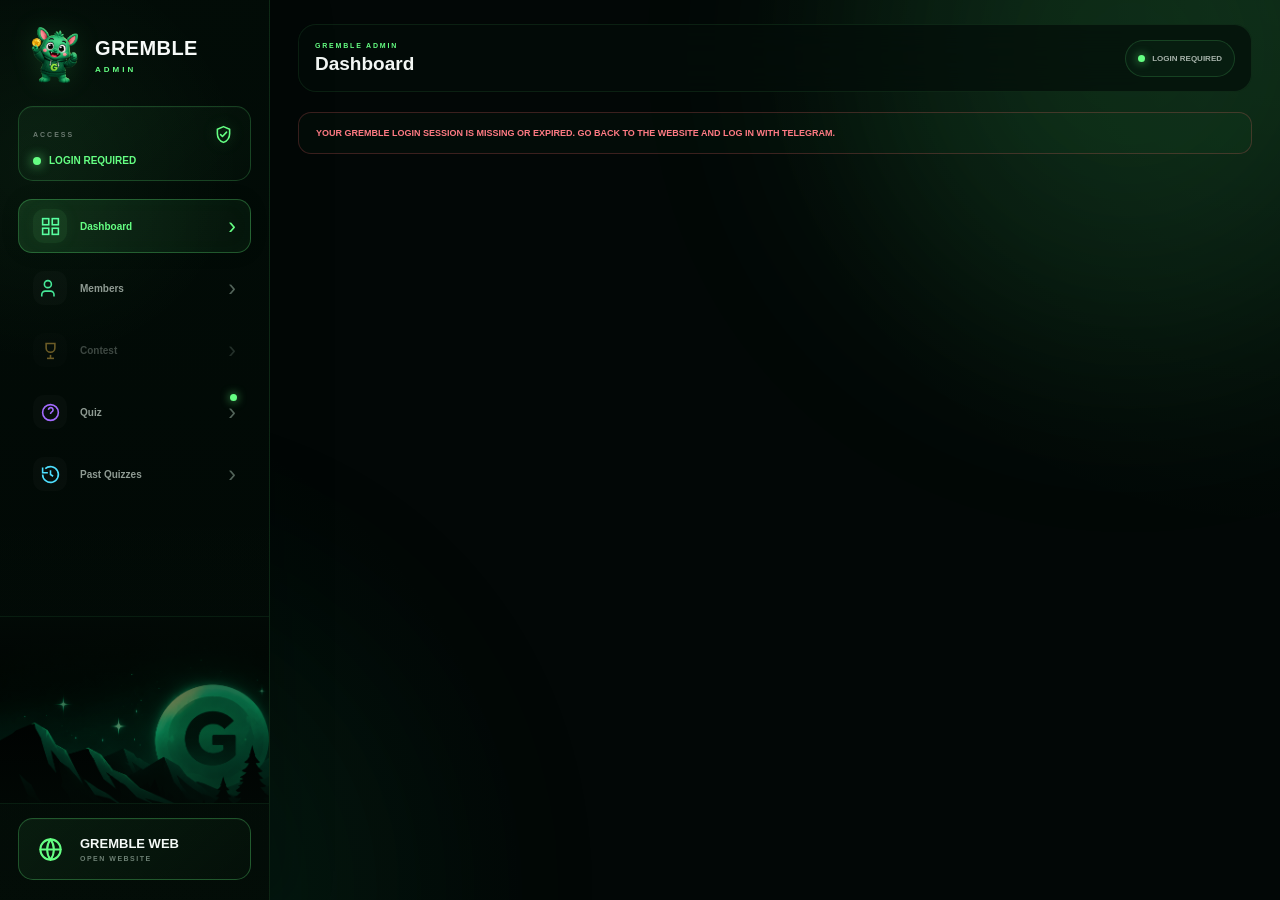
==== admin.html @ ce2546b2 "Add files via upload" ====
<!DOCTYPE html>
<html lang="en">
<head>
<meta charset="UTF-8">
<meta name="viewport" content="width=device-width, initial-scale=1.0">
<meta name="robots" content="noindex,nofollow">
<title>Gremble Admin</title>

<style>
*{margin:0;padding:0;box-sizing:border-box}
html{scroll-behavior:smooth}

body{
    min-height:100vh;
    background:
        radial-gradient(circle at top right,rgba(79,255,127,.08),transparent 34%),
        radial-gradient(circle at bottom left,rgba(32,153,87,.08),transparent 34%),
        #020706;
    color:#eef5f0;
    font-family:Arial,Helvetica,sans-serif;
    overflow-x:hidden
}

button,input,textarea,select{font:inherit;outline:none}
button,select{cursor:pointer}
a{color:inherit;text-decoration:none}
[hidden]{display:none!important}

:root{
    --green:#65ff83;
    --green-soft:rgba(101,255,131,.09);
    --green-border:rgba(101,255,131,.16);
    --red:#ff6570;
    --yellow:#ffd35c;
    --bg:#020706;
    --panel:rgba(4,13,9,.86);
    --panel-soft:rgba(5,17,11,.76);
    --text:#eef5f0;
    --muted:#77857c;
    --sidebar-width:270px
}

/* BACKGROUND */

.admin-background{
    position:fixed;
    inset:0;
    z-index:-1;
    pointer-events:none;
    overflow:hidden
}

.admin-glow{
    position:absolute;
    width:560px;
    height:560px;
    border-radius:50%;
    filter:blur(130px);
    opacity:.11
}

.glow-one{
    top:-230px;
    right:-130px;
    background:#55ff7d
}

.glow-two{
    bottom:-270px;
    left:-170px;
    background:#16894f
}

/* APP */

.admin-app{
    min-height:100vh;
    display:grid;
    grid-template-columns:var(--sidebar-width) minmax(0,1fr)
}

/* SIDEBAR */

.admin-sidebar{
    position:sticky;
    top:0;
    height:100vh;
    padding:24px 18px 20px;
    display:flex;
    flex-direction:column;
    border-right:1px solid rgba(101,255,131,.12);
    background:linear-gradient(180deg,rgba(2,12,7,.98),rgba(1,8,5,.98));
    box-shadow:18px 0 45px rgba(0,0,0,.18);
    backdrop-filter:blur(22px);
    overflow:hidden;
    z-index:50
}

.admin-sidebar::before{
    content:"";
    position:absolute;
    inset:0;
    pointer-events:none;
    background:
        radial-gradient(circle at 15% 18%,rgba(101,255,131,.05),transparent 26%),
        linear-gradient(180deg,transparent 54%,rgba(101,255,131,.018) 100%)
}

.admin-sidebar>*{
    position:relative;
    z-index:1
}

/* BRAND */

.sidebar-brand{
    display:flex;
    align-items:center;
    gap:13px;
    padding:3px 8px 23px
}

.sidebar-brand img{
    width:56px;
    height:56px;
    flex:0 0 56px;
    object-fit:contain;
    filter:drop-shadow(0 0 13px rgba(101,255,131,.12))
}

.sidebar-brand-copy strong{
    display:block;
    color:#f7faf8;
    font-size:20px;
    font-weight:900;
    letter-spacing:.4px
}

.sidebar-brand-copy span{
    display:block;
    margin-top:5px;
    color:var(--green);
    font-size:8px;
    font-weight:900;
    letter-spacing:3px
}

/* VERIFIED ADMIN */

.sidebar-access{
    margin-bottom:18px;
    padding:14px;
    border:1px solid rgba(101,255,131,.2);
    border-radius:15px;
    background:linear-gradient(
        135deg,
        rgba(101,255,131,.055),
        rgba(101,255,131,.018)
    );
    box-shadow:inset 0 1px 0 rgba(255,255,255,.018)
}

.sidebar-access-top{
    display:flex;
    align-items:center;
    justify-content:space-between;
    gap:10px
}

.sidebar-access-label{
    color:#6d7b72;
    font-size:7px;
    font-weight:900;
    letter-spacing:2px
}

.sidebar-access-shield{
    width:26px;
    height:26px;
    display:inline-flex;
    align-items:center;
    justify-content:center;
    color:var(--green)
}

.sidebar-access-shield svg{
    width:21px;
    height:21px;
    filter:drop-shadow(0 0 7px rgba(101,255,131,.25))
}

.sidebar-access-value{
    margin-top:8px;
    display:flex;
    align-items:center;
    gap:8px;
    color:var(--green);
    font-size:10px;
    font-weight:900
}

.sidebar-access-dot{
    width:8px;
    height:8px;
    flex:0 0 8px;
    border-radius:50%;
    background:var(--green);
    box-shadow:0 0 12px rgba(101,255,131,.9)
}

/* NAVIGATION */

.sidebar-nav{
    display:grid;
    gap:8px
}

.sidebar-nav-button{
    position:relative;
    width:100%;
    min-height:54px;
    padding:0 14px;
    display:flex;
    align-items:center;
    gap:13px;
    border:1px solid transparent;
    border-radius:14px;
    background:transparent;
    color:#8f9b93;
    text-align:left;
    font-size:10px;
    font-weight:800;
    transition:.16s ease
}

.sidebar-nav-button::after{
    content:"›";
    margin-left:auto;
    color:#53645a;
    font-size:23px;
    font-weight:300;
    line-height:1
}

.sidebar-nav-button:hover{
    color:#e8f0eb;
    background:rgba(255,255,255,.025);
    border-color:rgba(255,255,255,.045);
    transform:translateX(2px)
}

.sidebar-nav-button:hover::after{
    color:#9aa79e
}

.sidebar-nav-button.active{
    color:var(--green);
    background:linear-gradient(
        90deg,
        rgba(101,255,131,.12),
        rgba(101,255,131,.045)
    );
    border-color:rgba(101,255,131,.28);
    box-shadow:
        inset 0 0 22px rgba(101,255,131,.025),
        0 0 20px rgba(0,0,0,.08)
}

.sidebar-nav-button.active::after{
    color:var(--green)
}

.sidebar-nav-icon{
    width:34px;
    height:34px;
    flex:0 0 34px;
    display:inline-flex;
    align-items:center;
    justify-content:center;
    border-radius:11px;
    background:rgba(255,255,255,.018);
    color:#829188
}

.sidebar-nav-icon svg{
    width:21px;
    height:21px;
    stroke:currentColor
}

.sidebar-nav-button[data-admin-view="dashboard"] .sidebar-nav-icon{
    color:#59ffa1
}

.sidebar-nav-button[data-admin-view="members"] .sidebar-nav-icon{
    color:#46e998
}

.sidebar-nav-button[data-admin-view="contest"] .sidebar-nav-icon{
    color:#ffcc52
}

.sidebar-nav-button[data-admin-view="quiz"] .sidebar-nav-icon{
    color:#a36bff
}

.sidebar-nav-button[data-admin-view="past-quizzes"] .sidebar-nav-icon{
    color:#4edfff
}

.sidebar-nav-button.active .sidebar-nav-icon{
    background:rgba(101,255,131,.08);
    box-shadow:0 0 18px rgba(101,255,131,.05)
}

.sidebar-nav-text{
    flex:1
}

.sidebar-live-dot{
    position:absolute;
    right:13px;
    top:8px;
    width:7px;
    height:7px;
    border-radius:50%;
    background:var(--green);
    box-shadow:0 0 10px rgba(101,255,131,.8)
}

/* SIDEBAR BOTTOM */

.sidebar-bottom{
    margin-top:auto;
    padding-top:18px
}

.sidebar-wall{
    position:relative;
    width:calc(100% + 36px);
    height:188px;
    margin:0 -18px 14px;
    overflow:hidden;
    border-top:1px solid rgba(101,255,131,.055);
    border-bottom:1px solid rgba(101,255,131,.055);
    background:#03100a
}

.sidebar-wall::before{
    content:"";
    position:absolute;
    inset:0;
    background:linear-gradient(
        180deg,
        rgba(2,10,6,.95) 0%,
        rgba(2,10,6,.30) 34%,
        rgba(2,10,6,.12) 62%,
        rgba(2,10,6,.68) 100%
    );
    pointer-events:none;
    z-index:1
}

.sidebar-wall img{
    width:100%;
    height:100%;
    display:block;
    object-fit:cover;
    object-position:center 60%;
    opacity:.82;
    filter:saturate(.86) brightness(.72) contrast(1.06)
}

.sidebar-web-button{
    min-height:62px;
    padding:0 14px;
    display:flex;
    align-items:center;
    gap:12px;
    border:1px solid rgba(101,255,131,.28);
    border-radius:15px;
    background:linear-gradient(
        135deg,
        rgba(101,255,131,.065),
        rgba(101,255,131,.018)
    );
    color:#f1f7f3;
    box-shadow:inset 0 1px 0 rgba(255,255,255,.018);
    transition:.17s ease
}

.sidebar-web-button:hover{
    border-color:rgba(101,255,131,.48);
    background:rgba(101,255,131,.09);
    transform:translateY(-1px)
}

.sidebar-web-icon{
    width:35px;
    height:35px;
    flex:0 0 35px;
    display:inline-flex;
    align-items:center;
    justify-content:center;
    color:var(--green)
}

.sidebar-web-icon svg{
    width:27px;
    height:27px
}

.sidebar-web-copy{
    min-width:0;
    flex:1
}

.sidebar-web-copy strong{
    display:block;
    color:#f5faf7;
    font-size:13px;
    font-weight:900
}

.sidebar-web-copy span{
    display:block;
    margin-top:4px;
    color:#6d8074;
    font-size:7px;
    font-weight:900;
    letter-spacing:1.5px
}

.sidebar-web-arrow{
    width:26px;
    height:26px;
    display:inline-flex;
    align-items:center;
    justify-content:center;
    color:var(--green)
}

.sidebar-web-arrow svg{
    width:20px;
    height:20px
}

/* MAIN */

.admin-main{
    min-width:0;
    padding:24px 28px 50px
}

.admin-topbar{
    min-height:68px;
    display:flex;
    align-items:center;
    justify-content:space-between;
    gap:18px;
    margin-bottom:20px;
    padding:12px 16px;
    border:1px solid rgba(101,255,131,.09);
    border-radius:18px;
    background:rgba(4,13,9,.72);
    backdrop-filter:blur(18px)
}

.topbar-left{
    display:flex;
    align-items:center;
    gap:12px;
    min-width:0
}

.mobile-menu-button{
    display:none;
    width:42px;
    height:42px;
    align-items:center;
    justify-content:center;
    border:1px solid var(--green-border);
    border-radius:11px;
    background:rgba(101,255,131,.04);
    color:var(--green);
    font-size:20px
}

.topbar-page-label{
    color:var(--green);
    font-size:7px;
    font-weight:900;
    letter-spacing:1.8px
}

.topbar-page-title{
    margin-top:4px;
    color:#f3f7f4;
    font-size:19px;
    font-weight:900
}

.topbar-admin-pill{
    min-height:37px;
    padding:0 12px;
    display:flex;
    align-items:center;
    gap:7px;
    border:1px solid var(--green-border);
    border-radius:999px;
    background:rgba(101,255,131,.035);
    color:#a6b2aa;
    font-size:8px;
    font-weight:900
}

.topbar-admin-dot{
    width:7px;
    height:7px;
    border-radius:50%;
    background:var(--green);
    box-shadow:0 0 10px rgba(101,255,131,.75)
}

.admin-message{
    margin-bottom:20px;
    padding:15px 17px;
    border:1px solid rgba(101,255,131,.1);
    border-radius:13px;
    background:rgba(101,255,131,.025);
    color:#849188;
    font-size:9px;
    font-weight:800
}

.admin-message.success{
    border-color:rgba(101,255,131,.2);
    color:var(--green)
}

.admin-message.error{
    border-color:rgba(255,101,112,.22);
    color:#ff7b84
}

/* DASHBOARD */

.admin-dashboard{
    display:block
}

.admin-view{
    animation:adminViewIn .16s ease
}

@keyframes adminViewIn{
    from{opacity:.4;transform:translateY(3px)}
    to{opacity:1;transform:none}
}

.dashboard-hero{
    display:grid;
    grid-template-columns:minmax(0,1.45fr) minmax(300px,.55fr);
    gap:16px;
    margin-bottom:16px
}

.dashboard-founder-card,
.private-access-card{
    min-height:205px;
    padding:28px;
    border:1px solid rgba(101,255,131,.11);
    border-radius:20px;
    background:linear-gradient(
        135deg,
        rgba(5,18,11,.9),
        rgba(3,11,7,.82)
    );
    box-shadow:inset 0 1px 0 rgba(255,255,255,.02)
}

.dashboard-founder-card{
    display:flex;
    flex-direction:column;
    justify-content:flex-end;
    background:
        radial-gradient(circle at 85% 20%,rgba(101,255,131,.08),transparent 30%),
        linear-gradient(135deg,rgba(5,18,11,.92),rgba(3,11,7,.86))
}

.founder-tag{
    margin-bottom:15px;
    color:var(--green);
    font-size:8px;
    font-weight:900;
    letter-spacing:2.2px
}

.dashboard-founder-card h1{
    max-width:700px;
    font-size:clamp(36px,5vw,70px);
    line-height:.95;
    letter-spacing:-3px
}

.dashboard-founder-card h1 span{
    color:var(--green)
}

.private-access-card{
    display:flex;
    flex-direction:column;
    justify-content:center
}

.private-access-label{
    color:#65736a;
    font-size:7px;
    font-weight:900;
    letter-spacing:2px
}

.private-access-card h2{
    margin-top:8px;
    font-size:20px
}

.private-id-box{
    margin-top:20px;
    padding:14px;
    border:1px solid rgba(101,255,131,.14);
    border-radius:12px;
    background:rgba(101,255,131,.035)
}

.private-id-box small{
    display:block;
    color:#6d7a72;
    font-size:7px;
    font-weight:900
}

.private-id-box strong{
    display:block;
    margin-top:6px;
    color:var(--green);
    font-size:10px
}

/* WALLET */

.wallet-control-box{
    margin-top:12px;
    padding:14px;
    display:flex;
    align-items:center;
    justify-content:space-between;
    gap:14px;
    border:1px solid rgba(101,255,131,.14);
    border-radius:12px;
    background:rgba(101,255,131,.025)
}

.wallet-control-copy{
    min-width:0
}

.wallet-control-copy small{
    display:block;
    color:#6d7a72;
    font-size:7px;
    font-weight:900
}

.wallet-control-copy strong{
    display:block;
    margin-top:5px;
    color:#f0f5f2;
    font-size:10px
}

.wallet-control-copy span{
    display:block;
    margin-top:5px;
    color:#75827a;
    font-size:7px;
    font-weight:900
}

.wallet-control-copy span.enabled{
    color:var(--green)
}

.wallet-control-copy span.disabled{
    color:#ff7b84
}

.wallet-visibility-switch{
    position:relative;
    width:54px;
    height:29px;
    flex:0 0 54px;
    border:1px solid rgba(255,255,255,.1);
    border-radius:999px;
    background:rgba(255,255,255,.055);
    transition:.18s ease
}

.wallet-visibility-switch::after{
    content:"";
    position:absolute;
    top:4px;
    left:4px;
    width:19px;
    height:19px;
    border-radius:50%;
    background:#77847c;
    transition:.18s ease
}

.wallet-visibility-switch.enabled{
    border-color:rgba(101,255,131,.42);
    background:rgba(101,255,131,.14)
}

.wallet-visibility-switch.enabled::after{
    left:29px;
    background:var(--green);
    box-shadow:0 0 10px rgba(101,255,131,.55)
}

.wallet-visibility-switch:disabled{
    cursor:not-allowed;
    opacity:.55
}

/* STATS */

.stats-grid{
    display:grid;
    grid-template-columns:repeat(5,minmax(0,1fr));
    gap:12px;
    margin-bottom:20px
}

.stat-card{
    min-height:118px;
    padding:18px;
    border:1px solid rgba(101,255,131,.09);
    border-radius:15px;
    background:rgba(4,13,9,.75)
}

.stat-card span{
    color:#68766d;
    font-size:7px;
    font-weight:900
}

.stat-card strong{
    display:block;
    margin-top:12px;
    color:#f4f8f5;
    font-size:29px
}

.stat-card small{
    display:block;
    margin-top:6px;
    color:var(--green);
    font-size:7px;
    font-weight:900
}

/* PAGE */

.page-header{
    margin-bottom:18px
}

.page-eyebrow{
    color:var(--green);
    font-size:8px;
    font-weight:900;
    letter-spacing:2px
}

.page-title{
    margin-top:8px;
    color:#f4f7f5;
    font-size:34px;
    letter-spacing:-1px
}

.page-description{
    max-width:720px;
    margin-top:9px;
    color:#78857d;
    font-size:11px;
    line-height:1.6
}

/* CARD */

.admin-card{
    border:1px solid rgba(101,255,131,.1);
    border-radius:16px;
    background:rgba(4,13,9,.78);
    overflow:hidden
}

.admin-card-header,
.card-header{
    padding:17px 18px;
    display:flex;
    align-items:center;
    justify-content:space-between;
    gap:14px;
    border-bottom:1px solid rgba(255,255,255,.04)
}

.admin-card-header span,
.card-header span{
    color:#6c796f;
    font-size:7px;
    font-weight:900
}

.admin-card-header h2,
.card-header h2{
    margin-top:5px;
    font-size:17px
}

/* BUTTONS */

.primary-button,
.secondary-button,
.ghost-button,
.danger-button{
    min-height:38px;
    padding:0 13px;
    border-radius:9px;
    font-size:7px;
    font-weight:900;
    transition:.15s ease
}

.primary-button{
    border:1px solid rgba(101,255,131,.28);
    background:rgba(101,255,131,.11);
    color:var(--green)
}

.primary-button:hover{
    background:rgba(101,255,131,.17)
}

.secondary-button{
    border:1px solid rgba(101,255,131,.13);
    background:rgba(101,255,131,.035);
    color:#c7d2cb
}

.ghost-button{
    border:1px solid rgba(255,255,255,.07);
    background:rgba(255,255,255,.025);
    color:#849087
}

.danger-button{
    border:1px solid rgba(255,101,112,.18);
    background:rgba(255,101,112,.045);
    color:#ff737d
}

button:disabled{
    cursor:not-allowed;
    opacity:.42
}

/* MEMBERS */

.members-panel{
    border:1px solid rgba(101,255,131,.1);
    border-radius:16px;
    background:rgba(4,13,9,.78);
    overflow:hidden
}

.members-panel-top{
    padding:16px 18px;
    display:flex;
    align-items:center;
    justify-content:space-between;
    gap:16px;
    border-bottom:1px solid rgba(255,255,255,.04)
}

.members-panel-title span{
    color:#6b786f;
    font-size:7px;
    font-weight:900
}

.members-panel-title h2{
    margin-top:5px;
    font-size:17px
}

.members-tools{
    display:flex;
    align-items:center;
    gap:8px
}

.member-search,
.contest-search,
.contest-sort,
.quiz-input,
.quiz-textarea,
.quiz-select{
    border:1px solid rgba(101,255,131,.11);
    border-radius:9px;
    background:rgba(0,6,3,.58);
    color:#e7ede9
}

.member-search,
.contest-search{
    width:210px;
    min-height:38px;
    padding:0 11px;
    font-size:9px
}

.refresh-button{
    min-height:38px;
    padding:0 12px;
    border:1px solid rgba(101,255,131,.16);
    border-radius:9px;
    background:rgba(101,255,131,.05);
    color:var(--green);
    font-size:7px;
    font-weight:900
}

.members-table-wrap,
.contest-table-wrap{
    width:100%;
    overflow:auto
}

.members-table,
.contest-table{
    width:100%;
    min-width:1180px;
    border-collapse:collapse
}

.members-table th,
.contest-table th{
    padding:13px 14px;
    text-align:left;
    color:#657269;
    background:rgba(255,255,255,.012);
    font-size:7px;
    font-weight:900;
    white-space:nowrap
}

.members-table td,
.contest-table td{
    padding:14px;
    border-top:1px solid rgba(255,255,255,.04);
    color:#c7d1cb;
    font-size:9px;
    white-space:nowrap
}

.members-table tr:hover td,
.contest-table tr:hover td{
    background:rgba(101,255,131,.018)
}

.member-telegram-name{
    color:#f3f7f4;
    font-weight:800
}

.member-telegram-username,
.telegram-username,
.x-username{
    color:var(--green);
    font-weight:800
}

.member-address{
    max-width:190px;
    overflow:hidden;
    text-overflow:ellipsis
}

.telegram-group-badge,
.wallet-status-badge{
    display:inline-flex;
    align-items:center;
    gap:6px;
    padding:7px 10px;
    border-radius:999px;
    font-size:7px;
    font-weight:900;
    white-space:nowrap
}

.telegram-group-badge.member,
.wallet-status-badge.yes{
    border:1px solid rgba(101,255,131,.28);
    background:rgba(101,255,131,.08);
    color:var(--green)
}

.telegram-group-badge.not-member,
.wallet-status-badge.no{
    border:1px solid rgba(255,101,112,.28);
    background:rgba(255,101,112,.07);
    color:#ff717b
}

.telegram-group-badge.unknown{
    border:1px solid rgba(255,211,92,.26);
    background:rgba(255,211,92,.06);
    color:var(--yellow)
}

.wallet-status-dot{
    width:7px;
    height:7px;
    border-radius:50%;
    background:currentColor;
    box-shadow:0 0 8px currentColor
}

.copy-button{
    min-height:28px;
    padding:0 9px;
    border:1px solid rgba(101,255,131,.16);
    border-radius:8px;
    background:rgba(101,255,131,.045);
    color:var(--green);
    font-size:6px;
    font-weight:900
}

.wallet-cell{
    display:flex;
    align-items:center;
    gap:8px
}

.wallet-address{
    color:#aab6ae
}

.country-cell{
    display:inline-flex;
    align-items:center;
    gap:6px
}

/* CONTEST STATUS */

.contest-member-status{
    display:inline-flex;
    width:24px;
    height:24px;
    align-items:center;
    justify-content:center
}

.contest-member-status-dot{
    width:10px;
    height:10px;
    border-radius:50%;
    background:currentColor;
    box-shadow:0 0 10px currentColor
}

.contest-member-status.verified{
    color:var(--green)
}

.contest-member-status.registered{
    color:#ffae42
}

.contest-member-status.not-found{
    color:#ff5964
}

/* CONTEST RULES YES / NO */

.contest-rule-visual{
    display:inline-flex;
    align-items:center;
    justify-content:center;
    min-width:48px;
    min-height:26px;
    padding:0 10px;
    border-radius:999px;
    font-size:7px;
    font-weight:900;
    white-space:nowrap
}

.contest-rule-visual.yes{
    border:1px solid rgba(101,255,131,.42);
    background:rgba(101,255,131,.09);
    color:var(--green)
}

.contest-rule-visual.no{
    border:1px solid rgba(255,101,112,.42);
    background:rgba(255,101,112,.08);
    color:#ff717b
}

/* X NAME */

.contest-participant-name{
    display:inline-flex;
    align-items:center;
    padding:6px 9px;
    border-radius:7px;
    background:var(--green);
    color:#000!important;
    font-weight:900!important
}

.members-empty,
.contest-empty{
    padding:45px 20px;
    text-align:center;
    color:#68766d;
    font-size:9px
}

.members-pagination,
.contest-pagination{
    min-height:58px;
    padding:12px 16px;
    display:flex;
    align-items:center;
    justify-content:center;
    gap:10px;
    border-top:1px solid rgba(255,255,255,.04)
}

.members-page-button,
.contest-page-button{
    min-width:90px;
    min-height:34px;
    border:1px solid rgba(101,255,131,.12);
    border-radius:8px;
    background:rgba(101,255,131,.035);
    color:var(--green);
    font-size:7px;
    font-weight:900
}

.members-page-info,
.contest-page-info{
    min-width:70px;
    text-align:center;
    color:#7b887f;
    font-size:8px;
    font-weight:900
}

/* CONTEST */

.contest-panel{
    border:1px solid rgba(101,255,131,.1);
    border-radius:17px;
    background:rgba(4,13,9,.8);
    overflow:hidden
}

.contest-panel-header{
    padding:17px 18px;
    display:flex;
    align-items:center;
    justify-content:space-between;
    border-bottom:1px solid rgba(255,255,255,.04)
}

.contest-title-copy span{
    color:#6c796f;
    font-size:7px;
    font-weight:900
}

.contest-title-copy h2{
    margin-top:5px;
    font-size:18px
}

.contest-close-button{
    min-height:35px;
    padding:0 11px;
    border:1px solid rgba(255,255,255,.07);
    border-radius:8px;
    background:rgba(255,255,255,.02);
    color:#77847c;
    font-size:7px;
    font-weight:900
}

.contest-stats{
    padding:15px 18px;
    display:grid;
    grid-template-columns:repeat(2,minmax(0,180px));
    gap:10px;
    border-bottom:1px solid rgba(255,255,255,.04)
}

.contest-stat-card{
    padding:13px;
    border:1px solid rgba(101,255,131,.08);
    border-radius:10px;
    background:rgba(101,255,131,.02)
}

.contest-stat-card span{
    color:#66736a;
    font-size:7px;
    font-weight:900
}

.contest-stat-card strong{
    display:block;
    margin-top:7px;
    font-size:21px
}

.contest-stat-card small{
    display:block;
    margin-top:4px;
    color:var(--green);
    font-size:6px
}

.contest-body{
    display:grid;
    grid-template-columns:310px minmax(0,1fr)
}

.contest-form-card{
    padding:18px;
    border-right:1px solid rgba(255,255,255,.04)
}

.contest-form-title{
    margin-bottom:15px;
    color:#f0f5f2;
    font-size:11px;
    font-weight:900
}

.contest-form{
    display:grid;
    gap:8px
}

.contest-form label{
    margin-top:5px;
    color:#68756d;
    font-size:7px;
    font-weight:900
}

.contest-form input{
    width:100%;
    min-height:39px;
    padding:0 10px;
    border:1px solid rgba(101,255,131,.1);
    border-radius:8px;
    background:rgba(0,6,3,.55);
    color:#e8eeea
}

.contest-requirements{
    display:grid;
    grid-template-columns:1fr 1fr;
    gap:7px
}

.contest-rule-button{
    min-height:38px;
    border:1px solid rgba(255,255,255,.07);
    border-radius:8px;
    background:rgba(255,255,255,.02);
    color:#78857d;
    font-size:7px;
    font-weight:900
}

.contest-rule-button.yes.active{
    border-color:rgba(101,255,131,.24);
    background:rgba(101,255,131,.08);
    color:var(--green)
}

.contest-rule-button.no.active{
    border-color:rgba(255,101,112,.2);
    background:rgba(255,101,112,.06);
    color:#ff747d
}

.contest-submit-button{
    min-height:40px;
    margin-top:7px;
    border:1px solid rgba(101,255,131,.25);
    border-radius:9px;
    background:rgba(101,255,131,.1);
    color:var(--green);
    font-size:8px;
    font-weight:900
}

.contest-cancel-edit{
    min-height:36px;
    border:1px solid rgba(255,255,255,.06);
    border-radius:8px;
    background:transparent;
    color:#77847c;
    font-size:7px;
    font-weight:900
}

.contest-form-message{
    min-height:17px;
    color:#6d7a72;
    font-size:7px
}

.contest-list-card{
    min-width:0
}

.contest-list-top{
    padding:15px;
    display:flex;
    align-items:center;
    justify-content:space-between;
    gap:12px;
    border-bottom:1px solid rgba(255,255,255,.04)
}

.contest-list-title strong{
    font-size:10px
}

.contest-list-title span{
    display:block;
    margin-top:4px;
    color:#68766d;
    font-size:7px
}

.contest-tools{
    display:flex;
    gap:7px
}

.contest-sort{
    min-height:38px;
    padding:0 9px;
    font-size:8px
}

.contest-action-button{
    min-height:30px;
    padding:0 8px;
    border:1px solid rgba(255,255,255,.06);
    border-radius:7px;
    background:rgba(255,255,255,.02);
    color:#8a978e;
    font-size:6px;
    font-weight:900
}

.contest-action-button.open{
    color:var(--green)
}

.contest-action-button.delete{
    color:#ff747d
}

/* QUIZ */

.quiz-tabs{
    display:flex;
    gap:7px;
    margin-bottom:14px;
    padding:6px;
    width:max-content;
    max-width:100%;
    border:1px solid rgba(101,255,131,.09);
    border-radius:12px;
    background:rgba(4,13,9,.65)
}

.quiz-tab-button{
    min-height:38px;
    padding:0 14px;
    border:1px solid transparent;
    border-radius:8px;
    background:transparent;
    color:#78857d;
    font-size:7px;
    font-weight:900
}

.quiz-tab-button.active{
    border-color:rgba(101,255,131,.18);
    background:rgba(101,255,131,.07);
    color:var(--green)
}

.quiz-layout{
    display:grid;
    grid-template-columns:minmax(0,1.2fr) minmax(320px,.8fr);
    gap:15px
}

.quiz-column{
    min-width:0
}

.quiz-builder-card{
    padding:18px
}

.quiz-builder-heading,
.quiz-question-section-header{
    display:flex;
    align-items:center;
    justify-content:space-between;
    gap:12px
}

.quiz-builder-heading span{
    color:#68766d;
    font-size:7px;
    font-weight:900
}

.quiz-builder-heading h2{
    margin-top:5px;
    font-size:17px
}

.quiz-form-grid{
    margin-top:17px;
    display:grid;
    gap:12px
}

.quiz-field{
    display:grid;
    gap:7px
}

.quiz-field label{
    color:#68766d;
    font-size:7px;
    font-weight:900
}

.quiz-input,
.quiz-select{
    width:100%;
    min-height:40px;
    padding:0 11px;
    font-size:9px
}

.quiz-textarea{
    width:100%;
    min-height:88px;
    padding:11px;
    resize:vertical;
    font-size:9px;
    line-height:1.5
}

.quiz-question-section{
    margin-top:17px;
    padding-top:17px;
    border-top:1px solid rgba(255,255,255,.04)
}

.quiz-question-section-header h3{
    font-size:13px
}

.quiz-question-section-header span{
    display:block;
    margin-top:4px;
    color:#68766d;
    font-size:7px
}

.quiz-question-list{
    margin-top:12px;
    display:grid;
    gap:8px
}

.quiz-question-empty{
    padding:30px 15px;
    border:1px dashed rgba(101,255,131,.1);
    border-radius:11px;
    text-align:center;
    color:#657269;
    font-size:8px
}

.quiz-question-editor{
    margin-top:13px;
    padding:15px;
    border:1px solid rgba(101,255,131,.13);
    border-radius:12px;
    background:rgba(101,255,131,.018)
}

.quiz-editor-title{
    margin-bottom:14px;
    display:flex;
    justify-content:space-between
}

.quiz-read-time-box,
.quiz-question-time-box{
    margin-top:14px;
    padding:14px;
    border:1px solid rgba(101,255,131,.12);
    border-radius:11px;
    background:rgba(101,255,131,.03)
}

.quiz-read-time-box{
    margin-bottom:14px;
    display:flex;
    justify-content:space-between
}

.quiz-read-time-copy span,
.quiz-question-time-box label{
    color:#69766e;
    font-size:7px;
    font-weight:900
}

.quiz-read-time-copy strong{
    display:block;
    margin-top:5px;
    color:var(--green)
}

.quiz-read-time-value{
    color:var(--green);
    font-size:9px;
    font-weight:900
}

.quiz-option-grid{
    display:grid;
    gap:8px
}

.quiz-option-row{
    display:grid;
    grid-template-columns:32px minmax(0,1fr) 90px;
    gap:8px;
    align-items:center
}

.quiz-option-letter{
    width:30px;
    height:30px;
    display:flex;
    align-items:center;
    justify-content:center;
    border:1px solid rgba(101,255,131,.12);
    border-radius:50%;
    color:var(--green);
    font-size:9px;
    font-weight:900
}

.quiz-correct-button{
    min-height:38px;
    border:1px solid rgba(101,255,131,.13);
    border-radius:9px;
    background:rgba(101,255,131,.03);
    color:#7c8a81;
    font-size:7px;
    font-weight:900
}

.quiz-correct-button.active{
    background:rgba(101,255,131,.12);
    color:var(--green)
}

.quiz-editor-actions,
.quiz-builder-actions{
    margin-top:14px;
    display:flex;
    justify-content:flex-end;
    gap:8px
}

.quiz-builder-message,
.live-quiz-message{
    min-height:18px;
    margin-top:12px;
    color:#77857d;
    font-size:8px
}

.quiz-builder-message.success,
.live-quiz-message.success{
    color:var(--green)
}

.quiz-builder-message.error,
.live-quiz-message.error{
    color:#ff717b
}

.quiz-question-item{
    padding:13px;
    display:flex;
    justify-content:space-between;
    align-items:center;
    gap:10px;
    border:1px solid rgba(101,255,131,.1);
    border-radius:11px;
    background:rgba(101,255,131,.02)
}

.quiz-question-item-copy strong{
    font-size:10px
}

.quiz-question-item-copy span{
    display:block;
    margin-top:4px;
    color:#66736b;
    font-size:7px
}

.quiz-question-item-actions{
    display:flex;
    gap:5px
}

.saved-quizzes-list{
    padding:16px;
    display:grid;
    gap:10px
}

.saved-quiz-card{
    padding:15px;
    display:flex;
    align-items:center;
    justify-content:space-between;
    gap:13px;
    border:1px solid rgba(101,255,131,.1);
    border-radius:12px;
    background:rgba(101,255,131,.02)
}

.saved-quiz-info strong{
    font-size:11px
}

.saved-quiz-info span{
    display:block;
    margin-top:5px;
    color:#68766d;
    font-size:7px
}

.saved-quiz-actions{
    display:flex;
    gap:5px;
    flex-wrap:wrap
}

/* LIVE CONTROL */

.live-control-grid{
    display:grid;
    grid-template-columns:minmax(0,1fr) minmax(280px,.55fr);
    gap:15px
}

.live-control-card{
    padding:18px
}

.live-control-status{
    display:grid;
    grid-template-columns:repeat(4,minmax(0,1fr));
    gap:9px;
    margin-top:16px
}

.live-control-stat{
    padding:13px;
    border:1px solid rgba(101,255,131,.08);
    border-radius:11px;
    background:rgba(101,255,131,.02)
}

.live-control-stat span{
    color:#68766d;
    font-size:7px;
    font-weight:900
}

.live-control-stat strong{
    display:block;
    margin-top:6px;
    font-size:18px
}

.live-control-buttons{
    margin-top:16px;
    display:flex;
    gap:8px;
    flex-wrap:wrap
}

.live-status-badge{
    display:inline-flex;
    padding:7px 10px;
    border:1px solid rgba(255,255,255,.08);
    border-radius:999px;
    color:#829088;
    font-size:7px;
    font-weight:900
}

.live-status-badge.lobby,
.live-status-badge.live{
    border-color:rgba(101,255,131,.2);
    color:var(--green)
}

.lobby-player-list{
    display:grid;
    gap:7px;
    padding:14px
}

.lobby-player-row{
    padding:12px;
    display:flex;
    align-items:center;
    justify-content:space-between;
    gap:10px;
    border:1px solid rgba(101,255,131,.08);
    border-radius:10px
}

.lobby-player-name{
    color:#f0f5f2;
    font-size:10px;
    font-weight:800
}

.lobby-player-username{
    margin-top:4px;
    color:var(--green);
    font-size:7px
}

.current-question-box{
    margin-top:16px;
    padding:16px;
    border:1px solid rgba(101,255,131,.1);
    border-radius:12px
}

.current-question-box h3{
    margin-top:8px
}

.current-question-stats{
    margin-top:14px;
    display:grid;
    grid-template-columns:repeat(4,minmax(0,1fr));
    gap:8px
}

.current-question-stat{
    padding:10px;
    text-align:center;
    border:1px solid rgba(101,255,131,.08);
    border-radius:9px
}

.current-question-stat span{
    color:#657269;
    font-size:6px
}

.current-question-stat strong{
    display:block;
    margin-top:5px;
    font-size:17px
}

/* PAST QUIZZES */

.past-quizzes-list{
    display:grid;
    gap:12px
}

.past-quiz-card{
    overflow:hidden;
    border:1px solid rgba(101,255,131,.1);
    border-radius:15px;
    background:rgba(4,13,9,.76)
}

.past-quiz-summary{
    width:100%;
    padding:17px;
    display:grid;
    grid-template-columns:minmax(0,1fr) auto auto;
    gap:15px;
    align-items:center
}

.past-quiz-copy strong{
    display:block;
    color:#f4f7f5;
    font-size:12px
}

.past-quiz-copy span{
    display:block;
    margin-top:5px;
    color:#738078;
    font-size:8px
}

.past-quiz-result{
    min-width:120px;
    text-align:right
}

.past-quiz-result small{
    color:#69766e;
    font-size:7px;
    font-weight:900
}

.past-quiz-result strong{
    display:block;
    margin-top:4px;
    color:var(--green);
    font-size:11px
}

.past-quiz-actions{
    display:flex;
    align-items:center;
    gap:8px
}

.past-quiz-toggle,
.past-quiz-page-button{
    min-height:38px;
    padding:0 13px;
    border:1px solid rgba(101,255,131,.2);
    border-radius:9px;
    background:rgba(101,255,131,.05);
    color:var(--green);
    font-size:7px;
    font-weight:900
}

.past-quiz-delete{
    min-height:38px;
    padding:0 13px;
    border:1px solid rgba(255,89,100,.25);
    border-radius:9px;
    background:rgba(255,89,100,.055);
    color:#ff717b;
    font-size:7px;
    font-weight:900
}

.past-quiz-pagination{
    margin-top:14px;
    min-height:54px;
    display:flex;
    align-items:center;
    justify-content:center;
    gap:10px
}

.past-quiz-page-info{
    min-width:70px;
    text-align:center;
    color:#7c8981;
    font-size:8px;
    font-weight:900
}

.past-quiz-details{
    border-top:1px solid rgba(255,255,255,.045);
    background:rgba(0,6,3,.38)
}

.past-quiz-details-head{
    padding:14px 16px;
    display:flex;
    align-items:center;
    justify-content:space-between;
    gap:12px
}

.past-quiz-table-wrap{
    width:100%;
    overflow-x:auto
}

.past-quiz-table{
    width:100%;
    min-width:850px;
    border-collapse:collapse
}

.past-quiz-table th,
.past-quiz-table td{
    padding:13px 15px;
    text-align:left;
    white-space:nowrap
}

.past-quiz-table td{
    border-top:1px solid rgba(255,255,255,.04)
}

.past-player-score,
.past-player-correct,
.past-player-username{
    color:var(--green)
}

.past-player-wrong{
    color:#ff717b
}

.past-player-no-answer{
    color:var(--yellow)
}

.past-quizzes-empty{
    padding:55px 20px;
    border:1px dashed rgba(101,255,131,.12);
    border-radius:14px;
    text-align:center;
    color:#657269
}

@media(max-width:1050px){
    .stats-grid{
        grid-template-columns:repeat(2,minmax(0,1fr))
    }

    .contest-body,
    .quiz-layout,
    .live-control-grid,
    .dashboard-hero{
        grid-template-columns:1fr
    }
}

@media(max-width:800px){
    .admin-app{
        display:block
    }

    .admin-sidebar{
        position:fixed;
        left:-300px;
        top:0;
        width:270px;
        transition:.2s ease
    }

    .admin-sidebar.mobile-open{
        left:0
    }

    .admin-main{
        padding:16px 14px 40px
    }

    .mobile-menu-button{
        display:inline-flex
    }

    .members-panel-top,
    .contest-list-top{
        align-items:stretch;
        flex-direction:column
    }

    .members-tools,
    .contest-tools{
        width:100%;
        flex-direction:column
    }

    .member-search,
    .contest-search,
    .contest-sort{
        width:100%
    }

    .live-control-status,
    .current-question-stats{
        grid-template-columns:repeat(2,1fr)
    }

    .past-quiz-summary{
        grid-template-columns:1fr
    }
}

@media(max-width:520px){
    .stats-grid{
        grid-template-columns:1fr
    }

    .quiz-option-row{
        grid-template-columns:30px minmax(0,1fr)
    }

    .quiz-correct-button{
        grid-column:2
    }
}
</style>
</head>

<body>

<div class="admin-background">
    <div class="admin-glow glow-one"></div>
    <div class="admin-glow glow-two"></div>
</div>

<div class="admin-app">

<aside class="admin-sidebar" id="adminSidebar">

    <div class="sidebar-brand">
        <img src="gremble.png" alt="Gremble">

        <div class="sidebar-brand-copy">
            <strong>GREMBLE</strong>
            <span>ADMIN</span>
        </div>
    </div>

    <div class="sidebar-access">

        <div class="sidebar-access-top">

            <div class="sidebar-access-label">
                ACCESS
            </div>

            <span class="sidebar-access-shield">
                <svg
                    viewBox="0 0 24 24"
                    fill="none"
                    stroke="currentColor"
                    stroke-width="1.8"
                    stroke-linecap="round"
                    stroke-linejoin="round"
                >
                    <path d="M12 3l7 3v5c0 4.6-2.9 8.3-7 10-4.1-1.7-7-5.4-7-10V6l7-3z"></path>
                    <path d="M8.7 12.2l2.1 2.1 4.7-5"></path>
                </svg>
            </span>

        </div>

        <div class="sidebar-access-value">
            <span class="sidebar-access-dot"></span>
            <span id="sidebarAdminIdentity">
                CHECKING...
            </span>
        </div>

    </div>

    <nav class="sidebar-nav">

        <button
            type="button"
            class="sidebar-nav-button active"
            data-admin-view="dashboard"
        >
            <span class="sidebar-nav-icon">
                <svg viewBox="0 0 24 24" fill="none" stroke-width="1.8">
                    <rect x="3" y="3" width="7" height="7"></rect>
                    <rect x="14" y="3" width="7" height="7"></rect>
                    <rect x="3" y="14" width="7" height="7"></rect>
                    <rect x="14" y="14" width="7" height="7"></rect>
                </svg>
            </span>

            <span class="sidebar-nav-text">
                Dashboard
            </span>
        </button>

        <button
            type="button"
            class="sidebar-nav-button"
            data-admin-view="members"
        >
            <span class="sidebar-nav-icon">
                <svg viewBox="0 0 24 24" fill="none" stroke-width="1.8">
                    <circle cx="9" cy="7" r="4"></circle>
                    <path d="M16 21v-2a4 4 0 0 0-4-4H6a4 4 0 0 0-4 4v2"></path>
                </svg>
            </span>

            <span class="sidebar-nav-text">
                Members
            </span>
        </button>

        <button
            type="button"
            class="sidebar-nav-button"
            data-admin-view="contest"
            id="openContestPanel"
        >
            <span class="sidebar-nav-icon">
                <svg viewBox="0 0 24 24" fill="none" stroke-width="1.8">
                    <path d="M8 21h8"></path>
                    <path d="M12 17v4"></path>
                    <path d="M7 4h10v5a5 5 0 0 1-10 0V4z"></path>
                </svg>
            </span>

            <span class="sidebar-nav-text">
                Contest
            </span>
        </button>

        <button
            type="button"
            class="sidebar-nav-button"
            data-admin-view="quiz"
        >
            <span class="sidebar-live-dot"></span>

            <span class="sidebar-nav-icon">
                <svg viewBox="0 0 24 24" fill="none" stroke-width="1.8">
                    <circle cx="12" cy="12" r="9"></circle>
                    <path d="M9.7 9a2.6 2.6 0 1 1 4.5 1.8c-1.1.8-2.2 1.3-2.2 3"></path>
                </svg>
            </span>

            <span class="sidebar-nav-text">
                Quiz
            </span>
        </button>

        <button
            type="button"
            class="sidebar-nav-button"
            data-admin-view="past-quizzes"
        >
            <span class="sidebar-nav-icon">
                <svg viewBox="0 0 24 24" fill="none" stroke-width="1.8">
                    <path d="M3 12a9 9 0 1 0 3-6.7"></path>
                    <path d="M3 4v6h6"></path>
                    <path d="M12 7v5l3 2"></path>
                </svg>
            </span>

            <span class="sidebar-nav-text">
                Past Quizzes
            </span>
        </button>

    </nav>

    <div class="sidebar-bottom">

        <div class="sidebar-wall">
            <img src="wall.png" alt="">
        </div>

        <a href="https://gremblecoin.com" class="sidebar-web-button">

            <span class="sidebar-web-icon">
                <svg
                    viewBox="0 0 24 24"
                    fill="none"
                    stroke="currentColor"
                    stroke-width="1.8"
                    stroke-linecap="round"
                    stroke-linejoin="round"
                    aria-hidden="true"
                >
                    <circle cx="12" cy="12" r="9"></circle>
                    <path d="M3 12h18"></path>
                    <path d="M12 3a15 15 0 0 1 0 18"></path>
                    <path d="M12 3a15 15 0 0 0 0 18"></path>
                </svg>
            </span>

            <span class="sidebar-web-copy">
                <strong>GREMBLE WEB</strong>
                <span>OPEN WEBSITE</span>
            </span>

        </a>

    </div>

</aside>

<main class="admin-main">

<header class="admin-topbar">

    <div class="topbar-left">

        <button
            type="button"
            class="mobile-menu-button"
            id="adminMobileMenuButton"
        >
            ☰
        </button>

        <div>

            <div
                class="topbar-page-label"
                id="adminPageLabel"
            >
                GREMBLE ADMIN
            </div>

            <div
                class="topbar-page-title"
                id="adminPageTitle"
            >
                Dashboard
            </div>

        </div>

    </div>

    <div class="topbar-admin-pill">
        <span class="topbar-admin-dot"></span>
        <span id="adminIdentity">
            CHECKING...
        </span>
    </div>

</header>

<div
    class="admin-message"
    id="adminMessage"
>
    CHECKING ADMIN ACCESS...
</div>

<section
    class="admin-dashboard"
    id="adminDashboard"
    hidden
>

<section
    class="admin-view"
    id="adminViewDashboard"
    data-view-name="dashboard"
>

    <div class="dashboard-hero">

        <section class="dashboard-founder-card">

            <div class="founder-tag">
                GREMBLE // FOUNDER MODE
            </div>

            <h1>
                BUILD QUIETLY.<br>
                <span>WATCH EVERYTHING.</span>
            </h1>

        </section>

        <aside class="private-access-card">

            <div class="private-access-label">
                PRIVATE ACCESS
            </div>

            <h2>
                YOUR GREMBLE CONTROL ROOM.
            </h2>

            <div class="private-id-box">
                <small>CURRENT ACCESS</small>
                <strong id="dashboardAdminIdentity">
                    VERIFIED ADMIN
                </strong>
            </div>

            <div class="wallet-control-box">

                <div class="wallet-control-copy">
                    <small>MEMBER WALLET CONNECTION</small>
                    <strong>
                        Show wallet connection on member profile
                    </strong>

                    <span
                        id="walletVisibilityStatus"
                        class="disabled"
                    >
                        DISABLED
                    </span>
                </div>

                <button
                    type="button"
                    class="wallet-visibility-switch"
                    id="walletVisibilitySwitch"
                    aria-label="Toggle member wallet visibility"
                    role="switch"
                    aria-checked="false"
                ></button>

            </div>

        </aside>

    </div>

    <div class="stats-grid">

        <article class="stat-card">
            <span>TOTAL MEMBERS</span>
            <strong id="statTotalMembers">0</strong>
            <small>REGISTERED</small>
        </article>

        <article class="stat-card">
            <span>COMPLETED PROFILES</span>
            <strong id="statCompletedProfiles">0</strong>
            <small>X + SOLANA</small>
        </article>

        <article class="stat-card">
            <span>GREMBLE CHAT</span>
            <strong id="statTelegramChatMembers">0</strong>
            <small>MEMBERS</small>
        </article>

        <article class="stat-card">
            <span>ANNOUNCEMENTS</span>
            <strong id="statTelegramAnnouncementsMembers">0</strong>
            <small>MEMBERS</small>
        </article>

        <article class="stat-card">
            <span>CONNECTED WALLETS</span>
            <strong id="statMembersWithWallet">0</strong>
            <small>WALLET CONNECTED</small>
        </article>

    </div>

</section>

<section
    class="admin-view"
    id="adminViewMembers"
    data-view-name="members"
    hidden
>

    <div class="page-header">

        <div class="page-eyebrow">
            GREMBLE MEMBERS
        </div>

        <h1 class="page-title">
            Registered People
        </h1>

        <p class="page-description">
            All registered Gremble members and their profile information.
        </p>

    </div>

    <section class="members-panel">

        <div class="members-panel-top">

            <div class="members-panel-title">
                <span>MEMBERS DATABASE</span>
                <h2>Community</h2>
            </div>

            <div class="members-tools">

                <input
                    type="search"
                    class="member-search"
                    id="memberSearch"
                    placeholder="Search Telegram, X, country, wallet or group status..."
                >

                <button
                    type="button"
                    class="refresh-button"
                    id="refreshMembers"
                >
                    REFRESH
                </button>

            </div>

        </div>

        <div class="members-table-wrap">

            <table class="members-table">

                <thead>
                    <tr>
                        <th>TELEGRAM NAME</th>
                        <th>TELEGRAM USERNAME</th>
                        <th>GREMBLE CHAT</th>
                        <th>GREMBLE ANNOUNCEMENTS</th>
                        <th>X USERNAME</th>
                        <th>SOLANA ADDRESS</th>
                        <th>JOINED</th>
                        <th>UPDATED</th>
                        <th>COUNTRY</th>
                        <th>WALLET</th>
                    </tr>
                </thead>

                <tbody id="membersTableBody"></tbody>

            </table>

        </div>

        <div
            class="members-empty"
            id="membersEmpty"
            hidden
        >
            NO MEMBERS FOUND.
        </div>

        <div
            class="members-pagination"
            id="membersPagination"
            hidden
        >

            <button
                type="button"
                class="members-page-button"
                id="membersPrevPage"
            >
                ‹ PREVIOUS
            </button>

            <span
                class="members-page-info"
                id="membersPageInfo"
            >
                1 OF 1
            </span>

            <button
                type="button"
                class="members-page-button"
                id="membersNextPage"
            >
                NEXT ›
            </button>

        </div>

    </section>

</section>

<section
    class="admin-view"
    id="adminViewContest"
    data-view-name="contest"
    hidden
>

    <section
        class="contest-panel"
        id="contestPanel"
    >

        <div class="contest-panel-header">

            <div class="contest-title-copy">
                <span>PRIVATE ADMIN AREA</span>
                <h2>MEME CONTEST</h2>
            </div>

            <button
                type="button"
                class="contest-close-button"
                id="closeContestPanel"
            >
                CLOSE
            </button>

        </div>

        <div class="contest-stats">

            <div class="contest-stat-card">
                <span>TOTAL ENTRIES</span>
                <strong id="contestTotalEntries">0</strong>
                <small>PARTICIPANTS</small>
            </div>

            <div class="contest-stat-card">
                <span>VERIFIED</span>
                <strong id="contestVerifiedEntries">0</strong>
                <small>REQUIREMENTS OK</small>
            </div>

        </div>

        <div class="contest-body">

            <div class="contest-form-card">

                <div class="contest-form-title">
                    ADD NEW ENTRY
                </div>

                <form
                    class="contest-form"
                    id="contestEntryForm"
                >

                    <input
                        type="hidden"
                        id="contestEntryId"
                    >

                    <label for="contestParticipant">
                        X USERNAME
                    </label>

                    <input
                        type="text"
                        id="contestParticipant"
                        placeholder="@username"
                        autocomplete="off"
                    >

                    <label for="contestMemeUrl">
                        MEME LINK
                    </label>

                    <input
                        type="url"
                        id="contestMemeUrl"
                        placeholder="https://x.com/..."
                    >

                    <label for="contestPoints">
                        POINTS
                    </label>

                    <input
                        type="number"
                        id="contestPoints"
                        min="0"
                        max="100000"
                        value="0"
                    >

                    <label>
                        REQUIREMENTS
                    </label>

                    <input
                        type="hidden"
                        id="contestRequirementsValue"
                        value="false"
                    >

                    <div class="contest-requirements">

                        <button
                            type="button"
                            class="contest-rule-button yes"
                            id="contestRequirementsYes"
                        >
                            YES
                        </button>

                        <button
                            type="button"
                            class="contest-rule-button no active"
                            id="contestRequirementsNo"
                        >
                            NO
                        </button>

                    </div>

                    <button
                        type="submit"
                        class="contest-submit-button"
                        id="contestSubmitButton"
                    >
                        + ADD PARTICIPANT
                    </button>

                    <button
                        type="button"
                        class="contest-cancel-edit"
                        id="contestCancelEdit"
                        hidden
                    >
                        CANCEL EDIT
                    </button>

                    <div
                        class="contest-form-message"
                        id="contestFormMessage"
                    ></div>

                </form>

            </div>

            <div class="contest-list-card">

                <div class="contest-list-top">

                    <div class="contest-list-title">
                        <strong>PARTICIPANTS</strong>

                        <span id="contestEntriesLabel">
                            0 ENTRIES
                        </span>
                    </div>

                    <div class="contest-tools">

                        <input
                            type="search"
                            class="contest-search"
                            id="contestSearch"
                            placeholder="Search..."
                        >

                        <select
                            class="contest-sort"
                            id="contestSort"
                        >
                            <option value="newest">NEWEST</option>
                            <option value="oldest">OLDEST</option>
                            <option value="points-high">POINTS HIGH</option>
                            <option value="points-low">POINTS LOW</option>
                            <option value="rules-yes">RULES YES</option>
                            <option value="rules-no">RULES NO</option>
                        </select>

                    </div>

                </div>

                <div class="contest-table-wrap">

                    <table class="contest-table">

                        <thead>
                            <tr>
                                <th>PARTICIPANT</th>
                                <th>MEME</th>
                                <th>POINTS</th>
                                <th>RULES</th>
                                <th>ADDED</th>
                                <th>ACTIONS</th>
                                <th>STATUS</th>
                            </tr>
                        </thead>

                        <tbody id="contestTableBody"></tbody>

                    </table>

                </div>

                <div
                    class="contest-empty"
                    id="contestEmpty"
                    hidden
                >
                    NO CONTEST ENTRIES YET.
                </div>

                <div
                    class="contest-pagination"
                    id="contestPagination"
                    hidden
                >

                    <button
                        type="button"
                        class="contest-page-button"
                        id="contestPrevPage"
                    >
                        ‹ PREVIOUS
                    </button>

                    <span
                        class="contest-page-info"
                        id="contestPageInfo"
                    >
                        1 OF 1
                    </span>

                    <button
                        type="button"
                        class="contest-page-button"
                        id="contestNextPage"
                    >
                        NEXT ›
                    </button>

                </div>

            </div>

        </div>

    </section>

</section>

<section
    class="admin-view"
    id="adminViewQuiz"
    data-view-name="quiz"
    hidden
>

    <div class="page-header">

        <div class="page-eyebrow">
            LIVE QUIZ
        </div>

        <h1 class="page-title">
            Quiz Control Room
        </h1>

        <p class="page-description">
            Build quizzes, save them and control live Gremble quiz sessions.
        </p>

    </div>

    <div class="quiz-tabs">

        <button
            type="button"
            class="quiz-tab-button active"
            data-quiz-subview="builder"
        >
            QUIZ BUILDER
        </button>

        <button
            type="button"
            class="quiz-tab-button"
            data-quiz-subview="saved"
        >
            SAVED QUIZZES
        </button>

        <button
            type="button"
            class="quiz-tab-button"
            data-quiz-subview="control"
        >
            LIVE CONTROL
        </button>

    </div>

    <section
        class="quiz-subview"
        data-quiz-subview-name="builder"
    >

        <div class="quiz-layout">

            <div class="quiz-column">

                <section class="admin-card quiz-builder-card">

                    <div class="quiz-builder-heading">

                        <div>
                            <span>QUIZ BUILDER</span>
                            <h2>Create Quiz</h2>
                        </div>

                        <button
                            type="button"
                            class="ghost-button"
                            id="quizResetBuilderButton"
                        >
                            NEW QUIZ
                        </button>

                    </div>

                    <form id="quizBuilderForm">

                        <input
                            type="hidden"
                            id="quizEditingId"
                        >

                        <div class="quiz-form-grid">

                            <div class="quiz-field">

                                <label for="quizTitle">
                                    QUIZ TITLE
                                </label>

                                <input
                                    type="text"
                                    class="quiz-input"
                                    id="quizTitle"
                                    placeholder="Example: Gremble Quiz #1"
                                >

                            </div>

                            <div class="quiz-field">

                                <label for="quizDescription">
                                    DESCRIPTION
                                </label>

                                <textarea
                                    class="quiz-textarea"
                                    id="quizDescription"
                                    placeholder="Short quiz description..."
                                ></textarea>

                            </div>

                        </div>

                        <div class="quiz-question-section">

                            <div class="quiz-question-section-header">

                                <div>
                                    <h3>Questions</h3>

                                    <span id="quizQuestionCount">
                                        0 QUESTIONS
                                    </span>
                                </div>

                                <button
                                    type="button"
                                    class="secondary-button"
                                    id="addQuizQuestionButton"
                                >
                                    + ADD QUESTION
                                </button>

                            </div>

                            <div
                                class="quiz-question-list"
                                id="quizQuestionList"
                            >

                                <div
                                    class="quiz-question-empty"
                                    id="quizQuestionsEmpty"
                                >
                                    NO QUESTIONS ADDED YET.
                                </div>

                            </div>

                            <div
                                class="quiz-question-editor"
                                id="quizQuestionEditor"
                                hidden
                            >

                                <input
                                    type="hidden"
                                    id="quizQuestionEditingId"
                                >

                                <div class="quiz-editor-title">
                                    <strong id="quizQuestionEditorTitle">
                                        Add Question
                                    </strong>
                                </div>

                                <div class="quiz-read-time-box">

                                    <div class="quiz-read-time-copy">
                                        <span>READ TIME</span>
                                        <strong>Fixed before answers unlock</strong>
                                    </div>

                                    <div class="quiz-read-time-value">
                                        4 SEC
                                    </div>

                                </div>

                                <div class="quiz-field">

                                    <label for="quizQuestionText">
                                        QUESTION
                                    </label>

                                    <textarea
                                        class="quiz-textarea"
                                        id="quizQuestionText"
                                        placeholder="Write the question..."
                                    ></textarea>

                                </div>

                                <div class="quiz-option-grid">

                                    <div class="quiz-option-row">

                                        <div class="quiz-option-letter">
                                            A
                                        </div>

                                        <input
                                            type="text"
                                            class="quiz-input"
                                            id="quizAnswerA"
                                            placeholder="Answer A"
                                        >

                                        <button
                                            type="button"
                                            class="quiz-correct-button"
                                            data-correct-answer="A"
                                        >
                                            CORRECT
                                        </button>

                                    </div>

                                    <div class="quiz-option-row">

                                        <div class="quiz-option-letter">
                                            B
                                        </div>

                                        <input
                                            type="text"
                                            class="quiz-input"
                                            id="quizAnswerB"
                                            placeholder="Answer B"
                                        >

                                        <button
                                            type="button"
                                            class="quiz-correct-button"
                                            data-correct-answer="B"
                                        >
                                            CORRECT
                                        </button>

                                    </div>

                                    <div class="quiz-option-row">

                                        <div class="quiz-option-letter">
                                            C
                                        </div>

                                        <input
                                            type="text"
                                            class="quiz-input"
                                            id="quizAnswerC"
                                            placeholder="Answer C"
                                        >

                                        <button
                                            type="button"
                                            class="quiz-correct-button"
                                            data-correct-answer="C"
                                        >
                                            CORRECT
                                        </button>

                                    </div>

                                    <div class="quiz-option-row">

                                        <div class="quiz-option-letter">
                                            D
                                        </div>

                                        <input
                                            type="text"
                                            class="quiz-input"
                                            id="quizAnswerD"
                                            placeholder="Answer D"
                                        >

                                        <button
                                            type="button"
                                            class="quiz-correct-button"
                                            data-correct-answer="D"
                                        >
                                            CORRECT
                                        </button>

                                    </div>

                                </div>

                                <div class="quiz-question-time-box">

                                    <div class="quiz-field">

                                        <label for="quizQuestionAnswerTime">
                                            ANSWER TIME
                                        </label>

                                        <select
                                            class="quiz-select"
                                            id="quizQuestionAnswerTime"
                                        >
                                            <option value="5">5 seconds</option>
                                            <option value="6">6 seconds</option>
                                            <option value="7">7 seconds</option>
                                            <option value="8">8 seconds</option>
                                            <option value="9">9 seconds</option>
                                            <option value="10" selected>10 seconds</option>
                                            <option value="15">15 seconds</option>
                                            <option value="20">20 seconds</option>
                                        </select>

                                    </div>

                                </div>

                                <div class="quiz-editor-actions">

                                    <button
                                        type="button"
                                        class="danger-button"
                                        id="quizDeleteQuestionButton"
                                        hidden
                                    >
                                        DELETE QUESTION
                                    </button>

                                    <button
                                        type="button"
                                        class="ghost-button"
                                        id="quizCancelQuestionButton"
                                    >
                                        CANCEL
                                    </button>

                                    <button
                                        type="button"
                                        class="primary-button"
                                        id="quizSaveQuestionButton"
                                    >
                                        SAVE QUESTION
                                    </button>

                                </div>

                            </div>

                        </div>

                        <div class="quiz-builder-actions">

                            <button
                                type="submit"
                                class="primary-button"
                                id="saveQuizButton"
                            >
                                SAVE QUIZ
                            </button>

                        </div>

                        <div
                            class="quiz-builder-message"
                            id="quizBuilderMessage"
                        ></div>

                    </form>

                </section>

            </div>

            <div class="quiz-column">

                <section class="admin-card">

                    <div class="admin-card-header">

                        <div>
                            <span>QUIZ SUMMARY</span>
                            <h2>Current Draft</h2>
                        </div>

                    </div>

                    <div
                        class="saved-quizzes-list"
                        id="quizDraftSummary"
                    ></div>

                </section>

            </div>

        </div>

    </section>

    <section
        class="quiz-subview"
        data-quiz-subview-name="saved"
        hidden
    >

        <section class="admin-card">

            <div class="card-header">

                <div class="card-title-wrap">
                    <span>SAVED QUIZZES</span>
                    <h2>Quiz Library</h2>
                </div>

                <button
                    type="button"
                    class="primary-button"
                    id="createQuizFromSavedButton"
                >
                    + CREATE QUIZ
                </button>

            </div>

            <div
                class="saved-quizzes-list"
                id="savedQuizzesList"
            >

                <div
                    class="saved-quizzes-empty"
                    id="savedQuizzesEmpty"
                >
                    NO SAVED QUIZZES YET.
                </div>

            </div>

        </section>

    </section>

    <section
        class="quiz-subview"
        data-quiz-subview-name="control"
        hidden
    >

        <div class="live-control-grid">

            <section class="admin-card live-control-card">

                <div class="card-header">

                    <div class="card-title-wrap">
                        <span>LIVE SESSION</span>

                        <h2 id="liveQuizSelectedTitle">
                            NO QUIZ SELECTED
                        </h2>
                    </div>

                    <span
                        class="live-status-badge"
                        id="liveQuizStatusBadge"
                    >
                        INACTIVE
                    </span>

                </div>

                <div class="live-control-status">

                    <div class="live-control-stat">
                        <span>STATUS</span>
                        <strong id="liveQuizStatus">
                            INACTIVE
                        </strong>
                    </div>

                    <div class="live-control-stat">
                        <span>PLAYERS</span>
                        <strong id="liveQuizPlayerCount">
                            0
                        </strong>
                    </div>

                    <div class="live-control-stat">
                        <span>QUESTION</span>
                        <strong id="liveQuizCurrentQuestion">
                            —
                        </strong>
                    </div>

                    <div class="live-control-stat">
                        <span>TOTAL QUESTIONS</span>
                        <strong id="liveQuizTotalQuestions">
                            0
                        </strong>
                    </div>

                </div>

                <div class="live-control-buttons">

                    <button
                        type="button"
                        class="secondary-button"
                        id="selectQuizForLiveButton"
                    >
                        SELECT QUIZ
                    </button>

                    <button
                        type="button"
                        class="primary-button"
                        id="openQuizLobbyButton"
                        disabled
                    >
                        OPEN LOBBY
                    </button>

                    <button
                        type="button"
                        class="primary-button"
                        id="startQuizButton"
                        disabled
                    >
                        START QUIZ
                    </button>

                    <button
                        type="button"
                        class="secondary-button"
                        id="nextQuizQuestionButton"
                        disabled
                    >
                        NEXT QUESTION
                    </button>

                    <button
                        type="button"
                        class="primary-button"
                        id="finishQuizButton"
                        disabled
                    >
                        FINISH QUIZ
                    </button>

                    <button
                        type="button"
                        class="danger-button"
                        id="closeQuizLobbyButton"
                        disabled
                    >
                        CLOSE LOBBY
                    </button>

                </div>

                <div
                    class="current-question-box"
                    id="liveCurrentQuestionControl"
                    hidden
                >

                    <span id="currentQuizQuestionNumber">
                        QUESTION
                    </span>

                    <h3 id="currentQuizQuestionText">
                        —
                    </h3>

                    <div class="current-question-stats">

                        <div class="current-question-stat">
                            <span>ANSWERED</span>
                            <strong id="liveQuizAnsweredCount">0</strong>
                        </div>

                        <div class="current-question-stat">
                            <span>CORRECT</span>
                            <strong id="liveQuizCorrectCount">0</strong>
                        </div>

                        <div class="current-question-stat">
                            <span>WRONG</span>
                            <strong id="liveQuizWrongCount">0</strong>
                        </div>

                        <div class="current-question-stat">
                            <span>NO ANSWER</span>
                            <strong id="liveQuizNoAnswerCount">0</strong>
                        </div>

                    </div>

                </div>

                <div
                    class="live-quiz-message"
                    id="liveQuizMessage"
                ></div>

            </section>

            <section class="admin-card">

                <div class="card-header">

                    <div class="card-title-wrap">
                        <span>LOBBY</span>
                        <h2>Players</h2>
                    </div>

                    <span
                        class="live-status-badge lobby"
                        id="liveLobbyPlayerCountBadge"
                    >
                        0 PLAYERS
                    </span>

                </div>

                <div
                    class="lobby-player-list"
                    id="liveQuizPlayersList"
                >

                    <div
                        class="lobby-player-empty"
                        id="liveQuizPlayersEmpty"
                    >
                        NO PLAYERS IN LOBBY.
                    </div>

                </div>

            </section>

        </div>

    </section>

</section>

<section
    class="admin-view"
    id="adminViewPastQuizzes"
    data-view-name="past-quizzes"
    hidden
>

    <div class="page-header">

        <div class="page-eyebrow">
            QUIZ HISTORY
        </div>

        <h1 class="page-title">
            Past Quizzes
        </h1>

        <p class="page-description">
            Finished quiz sessions, winners and complete results of every player.
        </p>

    </div>

    <div
        class="past-quizzes-list"
        id="pastQuizzesList"
    >

        <div
            class="past-quizzes-empty"
            id="pastQuizzesEmpty"
        >
            NO FINISHED QUIZZES YET.
        </div>

    </div>

    <div
        class="past-quiz-pagination"
        id="pastQuizPagination"
        hidden
    >

        <button
            type="button"
            class="past-quiz-page-button"
            id="pastQuizPrevPage"
        >
            PREVIOUS
        </button>

        <span
            class="past-quiz-page-info"
            id="pastQuizPageInfo"
        >
            1 OF 1
        </span>

        <button
            type="button"
            class="past-quiz-page-button"
            id="pastQuizNextPage"
        >
            NEXT
        </button>

    </div>

</section>

</section>

</main>
</div>

<template id="quizQuestionListItemTemplate">

    <div class="quiz-question-item">

        <div class="quiz-question-item-copy">

            <strong data-question-title>
                QUESTION
            </strong>

            <span data-question-meta>
                META
            </span>

        </div>

        <div class="quiz-question-item-actions">

            <button
                type="button"
                class="ghost-button"
                data-question-edit
            >
                EDIT
            </button>

            <button
                type="button"
                class="danger-button"
                data-question-delete
            >
                DELETE
            </button>

        </div>

    </div>

</template>

<template id="savedQuizCardTemplate">

    <article class="saved-quiz-card">

        <div class="saved-quiz-info">

            <strong data-saved-quiz-title>
                QUIZ TITLE
            </strong>

            <span data-saved-quiz-meta>
                META
            </span>

        </div>

        <div class="saved-quiz-actions">

            <button
                type="button"
                class="primary-button"
                data-saved-quiz-live
            >
                USE LIVE
            </button>

            <button
                type="button"
                class="ghost-button"
                data-saved-quiz-edit
            >
                EDIT
            </button>

            <button
                type="button"
                class="danger-button"
                data-saved-quiz-delete
            >
                DELETE
            </button>

        </div>

    </article>

</template>

<template id="liveQuizPlayerTemplate">

    <div class="lobby-player-row">

        <div>

            <div
                class="lobby-player-name"
                data-player-name
            >
                PLAYER
            </div>

            <div
                class="lobby-player-username"
                data-player-username
            >
                @username
            </div>

        </div>

    </div>

</template>

<template id="pastQuizCardTemplate">

    <article class="past-quiz-card">

        <div class="past-quiz-summary">

            <div class="past-quiz-copy">

                <strong data-past-quiz-title>
                    QUIZ TITLE
                </strong>

                <span data-past-quiz-meta>
                    DATE · PLAYERS
                </span>

            </div>

            <div class="past-quiz-result">

                <small>WINNER</small>

                <strong data-past-quiz-winner>
                    —
                </strong>

            </div>

            <div class="past-quiz-actions">

                <button
                    type="button"
                    class="past-quiz-toggle"
                    data-past-quiz-toggle
                >
                    VIEW RESULTS
                </button>

                <button
                    type="button"
                    class="past-quiz-delete"
                    data-past-quiz-delete
                >
                    DELETE
                </button>

            </div>

        </div>

        <div
            class="past-quiz-details"
            data-past-quiz-details
            hidden
        >

            <div class="past-quiz-details-head">

                <strong>
                    PLAYER RESULTS
                </strong>

                <span data-past-quiz-details-meta>
                    —
                </span>

            </div>

            <div class="past-quiz-table-wrap">

                <table class="past-quiz-table">

                    <thead>
                        <tr>
                            <th>RANK</th>
                            <th>PLAYER</th>
                            <th>TELEGRAM</th>
                            <th>SCORE</th>
                            <th>CORRECT</th>
                            <th>WRONG</th>
                            <th>NO ANSWER</th>
                        </tr>
                    </thead>

                    <tbody
                        data-past-quiz-results-body
                    ></tbody>

                </table>

            </div>

            <div
                class="past-quiz-table-loading"
                data-past-quiz-loading
                hidden
            >
                LOADING RESULTS...
            </div>

            <div
                class="past-quiz-table-empty"
                data-past-quiz-empty
                hidden
            >
                NO PLAYER RESULTS FOUND.
            </div>

        </div>

    </article>

</template>

<script src="admin.js?v=118"></script>

<script>
(() => {

    const sidebar =
        document.getElementById(
            "adminSidebar"
        );

    const mobileMenuButton =
        document.getElementById(
            "adminMobileMenuButton"
        );

    const navButtons =
        Array.from(
            document.querySelectorAll(
                "[data-admin-view]"
            )
        );

    const views =
        Array.from(
            document.querySelectorAll(
                ".admin-view[data-view-name]"
            )
        );

    const pageTitle =
        document.getElementById(
            "adminPageTitle"
        );

    const pageLabel =
        document.getElementById(
            "adminPageLabel"
        );

    const viewTitles = {

        dashboard:{
            label:"GREMBLE ADMIN",
            title:"Dashboard"
        },

        members:{
            label:"MEMBERS",
            title:"Registered People"
        },

        contest:{
            label:"MEME CONTEST",
            title:"Contest Participants"
        },

        quiz:{
            label:"LIVE QUIZ",
            title:"Quiz Control Room"
        },

        "past-quizzes":{
            label:"QUIZ HISTORY",
            title:"Past Quizzes"
        }

    };

    function openAdminView(name){

        views.forEach(
            view => {

                view.hidden =
                    view.dataset.viewName !==
                    name;

            }
        );

        navButtons.forEach(
            button => {

                button.classList.toggle(
                    "active",
                    button.dataset.adminView ===
                    name
                );

            }
        );

        const info =
            viewTitles[name] ||
            viewTitles.dashboard;

        if(pageTitle){
            pageTitle.textContent =
                info.title;
        }

        if(pageLabel){
            pageLabel.textContent =
                info.label;
        }

        sidebar?.classList.remove(
            "mobile-open"
        );

        try{

            sessionStorage.setItem(
                "gremble_admin_view",
                name
            );

        }catch{}

    }

    navButtons.forEach(
        button => {

            button.addEventListener(
                "click",
                () => {

                    const name =
                        button.dataset.adminView;

                    if(name){
                        openAdminView(name);
                    }

                }
            );

        }
    );

    mobileMenuButton?.addEventListener(
        "click",
        () => {

            sidebar?.classList.toggle(
                "mobile-open"
            );

        }
    );

    document
        .getElementById(
            "closeContestPanel"
        )
        ?.addEventListener(
            "click",
            () => {

                openAdminView(
                    "dashboard"
                );

            }
        );

    const quizTabButtons =
        Array.from(
            document.querySelectorAll(
                "[data-quiz-subview]"
            )
        );

    const quizSubviews =
        Array.from(
            document.querySelectorAll(
                ".quiz-subview[data-quiz-subview-name]"
            )
        );

    function openQuizSubview(name){

        quizSubviews.forEach(
            view => {

                view.hidden =
                    view.dataset.quizSubviewName !==
                    name;

            }
        );

        quizTabButtons.forEach(
            button => {

                button.classList.toggle(
                    "active",
                    button.dataset.quizSubview ===
                    name
                );

            }
        );

    }

    quizTabButtons.forEach(
        button => {

            button.addEventListener(
                "click",
                () => {

                    openQuizSubview(
                        button.dataset.quizSubview
                    );

                }
            );

        }
    );

    document
        .getElementById(
            "createQuizFromSavedButton"
        )
        ?.addEventListener(
            "click",
            () => {

                openQuizSubview(
                    "builder"
                );

            }
        );

    document
        .getElementById(
            "selectQuizForLiveButton"
        )
        ?.addEventListener(
            "click",
            () => {

                openQuizSubview(
                    "saved"
                );

            }
        );

    let savedView =
        "dashboard";

    try{

        savedView =
            sessionStorage.getItem(
                "gremble_admin_view"
            ) ||
            "dashboard";

    }catch{}

    if(!viewTitles[savedView]){
        savedView =
            "dashboard";
    }

    openAdminView(
        savedView
    );

    openQuizSubview(
        "builder"
    );

})();
</script>

<script>
(() => {

    const contestTableBody =
        document.getElementById(
            "contestTableBody"
        );

    if(!contestTableBody){
        return;
    }

    let contestVisualsRunning =
        false;

    function applyContestVisuals(){

        if(contestVisualsRunning){
            return;
        }

        contestVisualsRunning =
            true;

        try{

            const rows =
                contestTableBody.querySelectorAll(
                    "tr"
                );

            rows.forEach(
                row => {

                    const cells =
                        row.querySelectorAll(
                            "td"
                        );

                    if(
                        !cells ||
                        cells.length < 4
                    ){
                        return;
                    }

                    const participantCell =
                        cells[0];

                    const rulesCell =
                        cells[3];

                    if(
                        participantCell &&
                        !participantCell.querySelector(
                            ".contest-participant-name"
                        )
                    ){

                        const participantText =
                            participantCell
                                .textContent
                                .trim();

                        if(participantText){

                            participantCell.textContent =
                                "";

                            const participant =
                                document.createElement(
                                    "span"
                                );

                            participant.className =
                                "contest-participant-name";

                            participant.textContent =
                                participantText;

                            participantCell.appendChild(
                                participant
                            );

                        }

                    }

                    if(
                        rulesCell &&
                        !rulesCell.querySelector(
                            ".contest-rule-visual"
                        )
                    ){

                        const value =
                            rulesCell
                                .textContent
                                .trim()
                                .toUpperCase();

                        if(
                            value === "YES" ||
                            value === "NO"
                        ){

                            rulesCell.textContent =
                                "";

                            const badge =
                                document.createElement(
                                    "span"
                                );

                            badge.className =
                                "contest-rule-visual " +
                                value.toLowerCase();

                            badge.textContent =
                                value;

                            rulesCell.appendChild(
                                badge
                            );

                        }

                    }

                }
            );

        }
        finally{

            contestVisualsRunning =
                false;

        }

    }

    let contestVisualFrame =
        0;

    function scheduleContestVisuals(){

        if(contestVisualFrame){
            return;
        }

        contestVisualFrame =
            requestAnimationFrame(
                () => {

                    contestVisualFrame =
                        0;

                    applyContestVisuals();

                }
            );

    }

    const observer =
        new MutationObserver(
            scheduleContestVisuals
        );

    observer.observe(
        contestTableBody,
        {
            childList:true,
            subtree:true
        }
    );

    applyContestVisuals();

})();
</script>

</body>
</html>
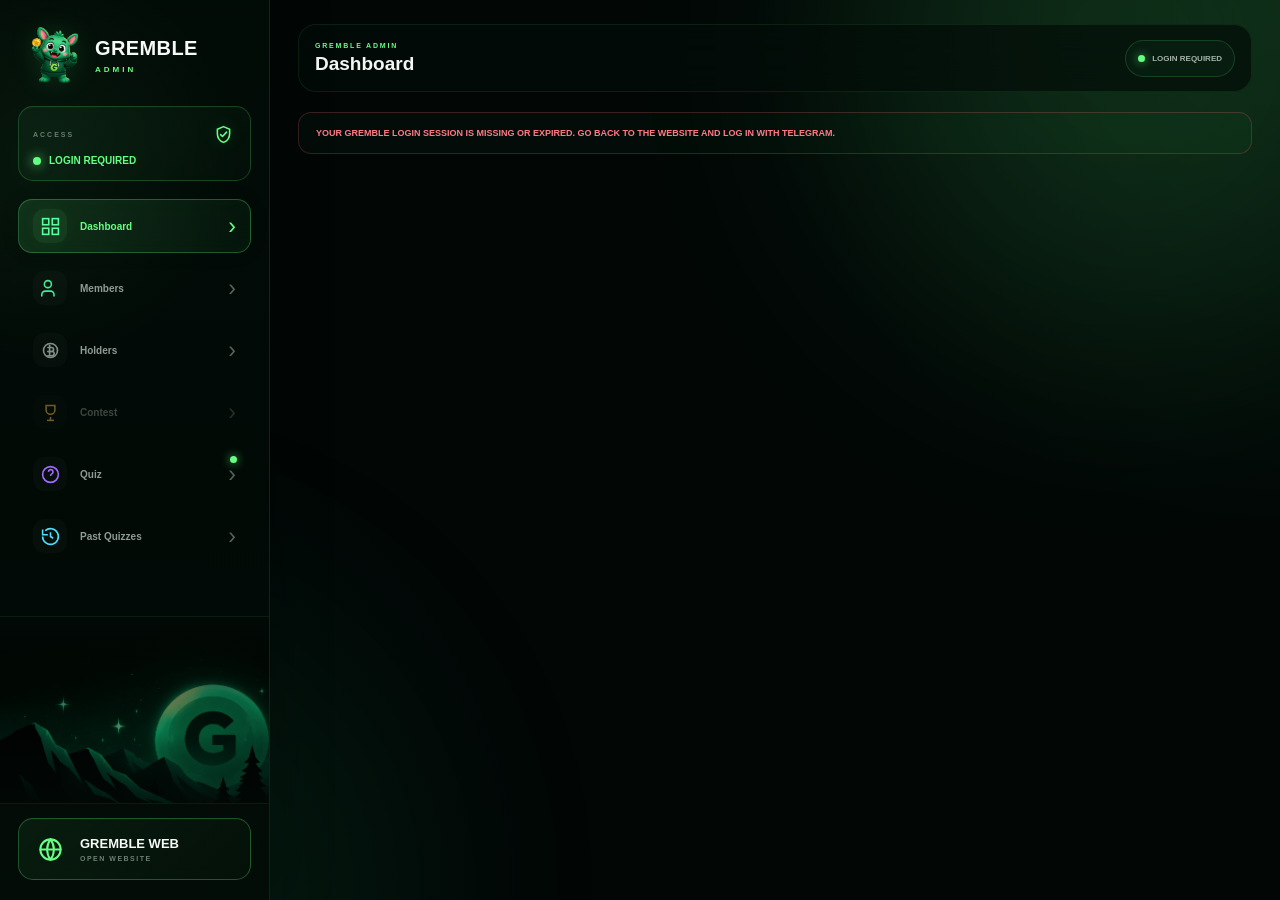
==== commit 1b0d6795: "Add files via upload" ====
--- a/admin.html
+++ b/admin.html
@@ -2158,6 +2158,31 @@
             </span>
         </button>
 
+<button
+    type="button"
+    class="sidebar-nav-button"
+    data-admin-view="holders"
+>
+    <span class="sidebar-nav-icon">
+        <svg
+            viewBox="0 0 24 24"
+            fill="none"
+            stroke-width="1.8"
+            stroke-linecap="round"
+            stroke-linejoin="round"
+        >
+            <circle cx="12" cy="12" r="8"></circle>
+            <path d="M9 8.5h4.2a2.3 2.3 0 0 1 0 4.6H9"></path>
+            <path d="M9 13.1h4.8a2.4 2.4 0 0 1 0 4.8H9"></path>
+            <path d="M11 6v12"></path>
+        </svg>
+    </span>
+
+    <span class="sidebar-nav-text">
+        Holders
+    </span>
+</button>
+
         <button
             type="button"
             class="sidebar-nav-button"
@@ -2536,6 +2561,224 @@
 
 <section
     class="admin-view"
+    data-view-name="holders"
+    hidden
+>
+    <div class="page-header">
+        <div class="page-eyebrow">
+            GREMBLE HOLDERS
+        </div>
+
+        <h1 class="page-title">
+            Holders
+        </h1>
+
+        <p class="page-description">
+            Verified Gremble holders will appear here after token launch.
+        </p>
+    </div>
+
+
+    <div class="stats-grid">
+
+        <div class="stat-card">
+            <span>
+                TOTAL HOLDERS
+            </span>
+
+            <strong id="holdersTotalCount">
+                0
+            </strong>
+
+            <small>
+                VERIFIED HOLDERS
+            </small>
+        </div>
+
+
+        <div class="stat-card">
+            <span>
+                GREMBLE HELD
+            </span>
+
+            <strong id="holdersTotalTokens">
+                0
+            </strong>
+
+            <small>
+                TOTAL TOKENS
+            </small>
+        </div>
+
+
+        <div class="stat-card">
+            <span>
+                HOLDER VALUE
+            </span>
+
+            <strong id="holdersTotalValue">
+                $0.00
+            </strong>
+
+            <small>
+                TOTAL VALUE
+            </small>
+        </div>
+
+    </div>
+
+
+    <div class="admin-card">
+
+        <div class="admin-card-header">
+
+            <div>
+                <span>
+                    HOLDER TRACKING
+                </span>
+
+                <h2>
+                    Gremble Holders
+                </h2>
+            </div>
+
+            <button
+                type="button"
+                class="refresh-button"
+                id="refreshHolders"
+                disabled
+            >
+                REFRESH HOLDERS
+            </button>
+
+        </div>
+
+
+        <div
+            style="
+                padding:60px 24px;
+                text-align:center;
+            "
+        >
+
+            <div
+                style="
+                    width:58px;
+                    height:58px;
+                    margin:0 auto 18px;
+                    display:flex;
+                    align-items:center;
+                    justify-content:center;
+                    border:1px solid rgba(101,255,131,.22);
+                    border-radius:50%;
+                    background:rgba(101,255,131,.05);
+                    color:#65ff83;
+                    box-shadow:0 0 30px rgba(101,255,131,.05);
+                "
+            >
+                <svg
+                    viewBox="0 0 24 24"
+                    width="26"
+                    height="26"
+                    fill="none"
+                    stroke="currentColor"
+                    stroke-width="1.7"
+                    stroke-linecap="round"
+                    stroke-linejoin="round"
+                >
+                    <circle cx="12" cy="12" r="8"></circle>
+                    <path d="M9 8.5h4.2a2.3 2.3 0 0 1 0 4.6H9"></path>
+                    <path d="M9 13.1h4.8a2.4 2.4 0 0 1 0 4.8H9"></path>
+                    <path d="M11 6v12"></path>
+                </svg>
+            </div>
+
+
+            <div
+                style="
+                    color:#65ff83;
+                    font-size:8px;
+                    font-weight:900;
+                    letter-spacing:2px;
+                "
+            >
+                WAITING FOR TOKEN LAUNCH
+            </div>
+
+
+            <h2
+                style="
+                    margin-top:12px;
+                    font-size:22px;
+                    color:#f4f7f5;
+                "
+            >
+                Holder tracking is not active yet
+            </h2>
+
+
+            <p
+                style="
+                    max-width:520px;
+                    margin:10px auto 0;
+                    color:#78857d;
+                    font-size:10px;
+                    line-height:1.7;
+                "
+            >
+                After the official Gremble token launch,
+                verified wallets holding more than $1 in Gremble
+                will automatically appear here.
+            </p>
+
+        </div>
+
+<div
+    id="holdersTableSection"
+    hidden
+>
+    <div class="members-table-wrap">
+
+        <table class="members-table">
+
+            <thead>
+                <tr>
+                    <th>TELEGRAM</th>
+                    <th>X ACCOUNT</th>
+                    <th>WALLET</th>
+                    <th>GREMBLE</th>
+                    <th>VALUE</th>
+                    <th>STATUS</th>
+                </tr>
+            </thead>
+
+            <tbody id="holdersTableBody">
+            </tbody>
+
+        </table>
+
+    </div>
+
+    <div
+        id="holdersEmpty"
+        hidden
+        style="
+            padding:40px 20px;
+            text-align:center;
+            color:#78857d;
+            font-size:9px;
+            font-weight:800;
+        "
+    >
+        NO HOLDERS FOUND.
+    </div>
+</div>
+        
+    </div>
+</section>
+
+<section
+    class="admin-view"
     id="adminViewContest"
     data-view-name="contest"
     hidden
@@ -3746,7 +3989,7 @@
 
 </template>
 
-<script src="admin.js?v=118"></script>
+<script src="admin.js?v=119"></script>
 
 <script>
 (() => {
@@ -3796,7 +4039,12 @@
             label:"MEMBERS",
             title:"Registered People"
         },
-
+        
+        holders:{
+    label:"GREMBLE HOLDERS",
+    title:"Holders"
+},
+        
         contest:{
             label:"MEME CONTEST",
             title:"Contest Participants"
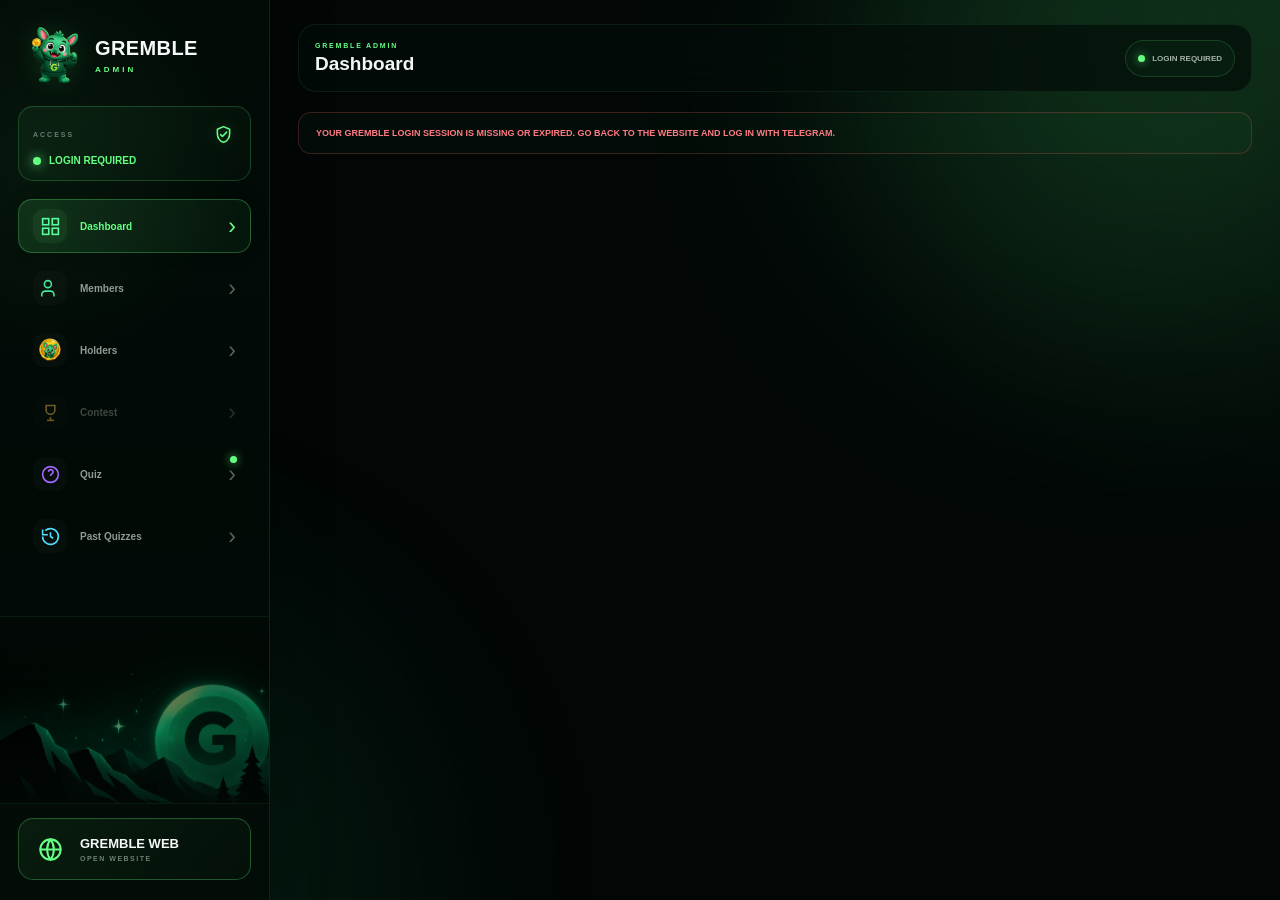
==== commit 2610db18: "Add files via upload" ====
--- a/admin.html
+++ b/admin.html
@@ -282,6 +282,19 @@
     color:#829188
 }
 
+.holders-nav-icon{
+    overflow:hidden;
+    padding:3px;
+}
+
+.holders-nav-image{
+    width:100%;
+    height:100%;
+    display:block;
+    object-fit:contain;
+    border-radius:50%;
+}
+
 .sidebar-nav-icon svg{
     width:21px;
     height:21px;
@@ -2163,20 +2176,13 @@
     class="sidebar-nav-button"
     data-admin-view="holders"
 >
-    <span class="sidebar-nav-icon">
-        <svg
-            viewBox="0 0 24 24"
-            fill="none"
-            stroke-width="1.8"
-            stroke-linecap="round"
-            stroke-linejoin="round"
-        >
-            <circle cx="12" cy="12" r="8"></circle>
-            <path d="M9 8.5h4.2a2.3 2.3 0 0 1 0 4.6H9"></path>
-            <path d="M9 13.1h4.8a2.4 2.4 0 0 1 0 4.8H9"></path>
-            <path d="M11 6v12"></path>
-        </svg>
-    </span>
+    <span class="sidebar-nav-icon holders-nav-icon">
+    <img
+        src="gremblecoin.png"
+        alt=""
+        class="holders-nav-image"
+    >
+</span>
 
     <span class="sidebar-nav-text">
         Holders
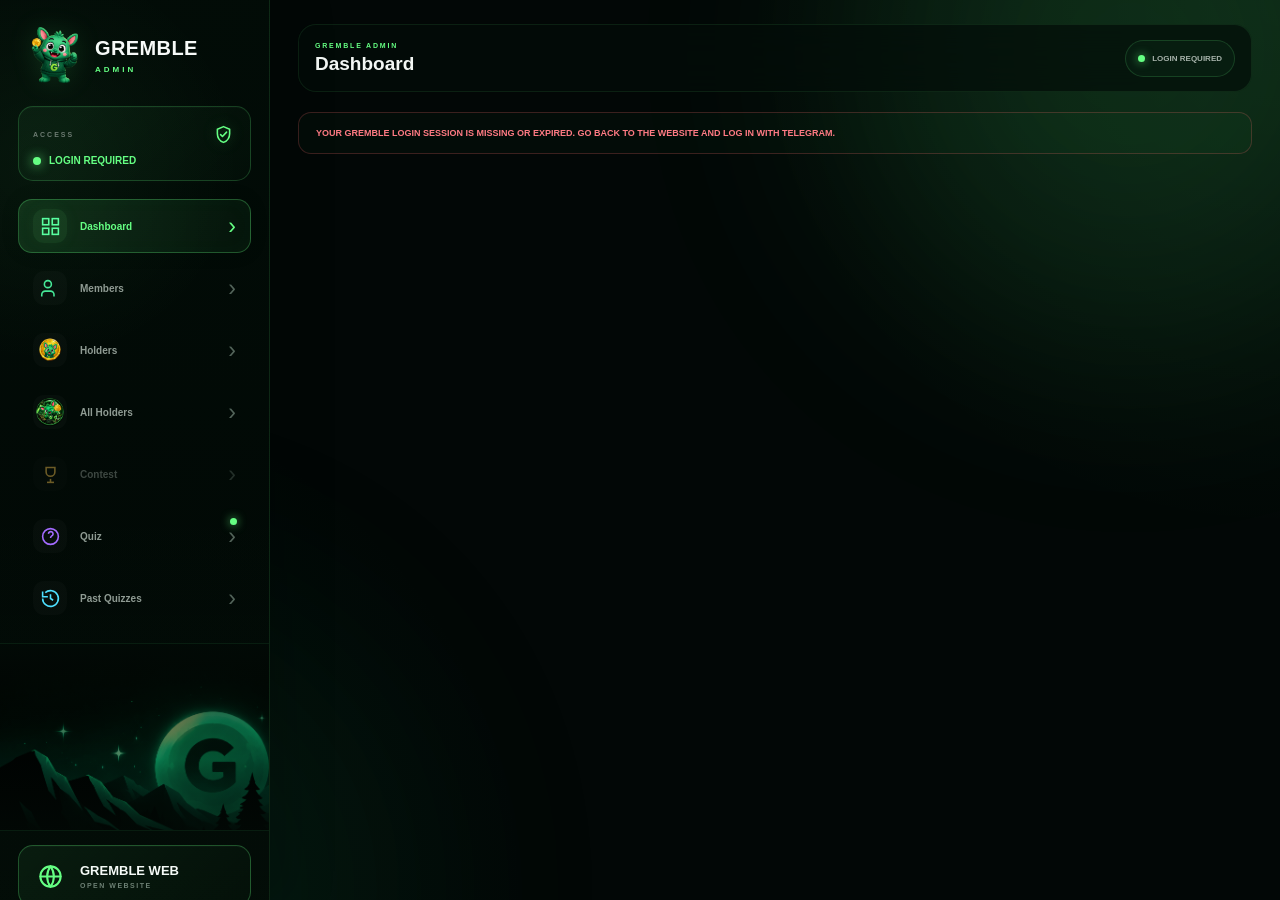
==== commit 3e8c8515: "Add files via upload" ====
--- a/admin.html
+++ b/admin.html
@@ -295,6 +295,19 @@
     border-radius:50%;
 }
 
+.all-holders-nav-icon{
+    overflow:hidden;
+    padding:3px;
+}
+
+.all-holders-nav-image{
+    width:100%;
+    height:100%;
+    display:block;
+    object-fit:contain;
+    border-radius:50%;
+}
+
 .sidebar-nav-icon svg{
     width:21px;
     height:21px;
@@ -959,20 +972,23 @@
 }
 
 .members-table-wrap,
-.contest-table-wrap{
+.contest-table-wrap,
+.all-holders-table-wrap{
     width:100%;
     overflow:auto
 }
 
 .members-table,
-.contest-table{
+.contest-table,
+.all-holders-table{
     width:100%;
-    min-width:1180px;
+    min-width:980px;
     border-collapse:collapse
 }
 
 .members-table th,
-.contest-table th{
+.contest-table th,
+.all-holders-table th{
     padding:13px 14px;
     text-align:left;
     color:#657269;
@@ -983,7 +999,8 @@
 }
 
 .members-table td,
-.contest-table td{
+.contest-table td,
+.all-holders-table td{
     padding:14px;
     border-top:1px solid rgba(255,255,255,.04);
     color:#c7d1cb;
@@ -992,7 +1009,8 @@
 }
 
 .members-table tr:hover td,
-.contest-table tr:hover td{
+.contest-table tr:hover td,
+.all-holders-table tr:hover td{
     background:rgba(101,255,131,.018)
 }
 
@@ -2186,6 +2204,25 @@
 
     <span class="sidebar-nav-text">
         Holders
+    </span>
+</button>
+
+
+<button
+    type="button"
+    class="sidebar-nav-button"
+    data-admin-view="all-holders"
+>
+    <span class="sidebar-nav-icon all-holders-nav-icon">
+        <img
+            src="gremble4.png"
+            alt=""
+            class="all-holders-nav-image"
+        >
+    </span>
+
+    <span class="sidebar-nav-text">
+        All Holders
     </span>
 </button>
 
@@ -2783,6 +2820,311 @@
     </div>
 </section>
 
+
+<section
+    class="admin-view"
+    data-view-name="all-holders"
+    hidden
+>
+    <div class="page-header">
+
+        <div class="page-eyebrow">
+            ALL GREMBLE HOLDERS
+        </div>
+
+        <h1 class="page-title">
+            All Holders
+        </h1>
+
+        <p class="page-description">
+            Complete on-chain overview of every wallet holding Gremble.
+        </p>
+
+    </div>
+
+
+    <div
+        class="admin-message success"
+        id="allHoldersLaunchMessage"
+    >
+        WAITING FOR TOKEN LAUNCH — ON-CHAIN HOLDER TRACKING WILL ACTIVATE AFTER THE GREMBLE MINT ADDRESS IS ADDED.
+    </div>
+
+
+    <div class="stats-grid">
+
+        <div class="stat-card">
+
+            <span>
+                TOTAL HOLDERS
+            </span>
+
+            <strong id="allHoldersTotalCount">
+                0
+            </strong>
+
+            <small>
+                ON-CHAIN HOLDERS
+            </small>
+
+        </div>
+
+
+        <div class="stat-card">
+
+            <span>
+                GREMBLE HELD
+            </span>
+
+            <strong id="allHoldersTotalTokens">
+                0
+            </strong>
+
+            <small>
+                TOTAL TOKENS HELD
+            </small>
+
+        </div>
+
+
+        <div class="stat-card">
+
+            <span>
+                TOP 10 HOLDERS
+            </span>
+
+            <strong id="allHoldersTopTenPercent">
+                0%
+            </strong>
+
+            <small>
+                OF TOTAL SUPPLY
+            </small>
+
+        </div>
+
+
+        <div class="stat-card">
+
+            <span>
+                HOLDER VALUE
+            </span>
+
+            <strong id="allHoldersTotalValue">
+                $0.00
+            </strong>
+
+            <small>
+                TOTAL VALUE
+            </small>
+
+        </div>
+
+    </div>
+
+
+    <div class="admin-card">
+
+        <div class="admin-card-header">
+
+            <div>
+
+                <span>
+                    BLOCKCHAIN HOLDERS
+                </span>
+
+                <h2>
+                    All Gremble Holders
+                </h2>
+
+            </div>
+
+
+            <div
+                style="
+                    display:flex;
+                    align-items:center;
+                    gap:8px;
+                "
+            >
+
+                <input
+                    type="text"
+                    id="allHoldersSearch"
+                    class="member-search"
+                    placeholder="Search wallet..."
+                    autocomplete="off"
+                    disabled
+                >
+
+
+                <button
+                    type="button"
+                    class="refresh-button"
+                    id="refreshAllHolders"
+                    disabled
+                >
+                    REFRESH DATA
+                </button>
+
+            </div>
+
+        </div>
+
+
+        <div
+            id="allHoldersWaiting"
+            style="
+                padding:65px 24px;
+                text-align:center;
+            "
+        >
+
+            <div
+                style="
+                    width:58px;
+                    height:58px;
+                    margin:0 auto 18px;
+                    display:flex;
+                    align-items:center;
+                    justify-content:center;
+                    border:1px solid rgba(101,255,131,.22);
+                    border-radius:50%;
+                    background:rgba(101,255,131,.05);
+                    color:#65ff83;
+                    box-shadow:0 0 30px rgba(101,255,131,.05);
+                    font-size:25px;
+                "
+            >
+                ◎
+            </div>
+
+
+            <div
+                style="
+                    color:#65ff83;
+                    font-size:8px;
+                    font-weight:900;
+                    letter-spacing:2px;
+                "
+            >
+                WAITING FOR TOKEN LAUNCH
+            </div>
+
+
+            <h2
+                style="
+                    margin-top:12px;
+                    font-size:22px;
+                    color:#f4f7f5;
+                "
+            >
+                No holder data available yet
+            </h2>
+
+
+            <p
+                style="
+                    max-width:560px;
+                    margin:10px auto 0;
+                    color:#78857d;
+                    font-size:10px;
+                    line-height:1.7;
+                "
+            >
+                After the official Gremble token launch,
+                all on-chain holders will automatically appear here
+                from the Solana blockchain.
+            </p>
+
+        </div>
+
+
+        <div
+            id="allHoldersTableSection"
+            hidden
+        >
+
+            <div class="all-holders-table-wrap">
+
+    <table class="all-holders-table">
+
+                    <thead>
+
+                        <tr>
+                            <th>#</th>
+                            <th>WALLET</th>
+                            <th>GREMBLE HELD</th>
+                            <th>% OF SUPPLY</th>
+                            <th>VALUE USD</th>
+                        </tr>
+
+                    </thead>
+
+
+                    <tbody id="allHoldersTableBody">
+                    </tbody>
+
+                </table>
+
+            </div>
+
+
+            <div
+                id="allHoldersEmpty"
+                hidden
+                style="
+                    padding:45px 20px;
+                    text-align:center;
+                    color:#68766d;
+                    font-size:9px;
+                "
+            >
+                NO GREMBLE HOLDERS FOUND.
+            </div>
+
+
+            <div
+                class="members-pagination"
+                id="allHoldersPagination"
+            >
+
+                <button
+                    type="button"
+                    class="members-page-button"
+                    id="allHoldersPrevPage"
+                    disabled
+                >
+                    ‹ PREVIOUS
+                </button>
+
+
+                <div
+                    class="members-page-info"
+                    id="allHoldersPageInfo"
+                >
+                    1 / 1
+                </div>
+
+
+                <button
+                    type="button"
+                    class="members-page-button"
+                    id="allHoldersNextPage"
+                    disabled
+                >
+                    NEXT ›
+                </button>
+
+            </div>
+
+        </div>
+
+    </div>
+
+</section>
+
+
 <section
     class="admin-view"
     id="adminViewContest"
@@ -4051,6 +4393,11 @@
     title:"Holders"
 },
         
+       "all-holders":{
+             label:"ALL GREMBLE HOLDERS",
+            title:"All Holders"
+},
+
         contest:{
             label:"MEME CONTEST",
             title:"Contest Participants"
@@ -4121,26 +4468,38 @@
 
     }
 
-    navButtons.forEach(
-        button => {
-
-            button.addEventListener(
-                "click",
-                () => {
-
-                    const name =
-                        button.dataset.adminView;
-
-                    if(name){
-                        openAdminView(name);
+   navButtons.forEach(
+    button => {
+
+        button.addEventListener(
+            "click",
+            () => {
+
+                const name =
+                    button.dataset.adminView;
+
+                if(name){
+
+                    openAdminView(
+                        name
+                    );
+
+                    if(
+                        name ===
+                        "all-holders"
+                    ){
+
+                        window.loadAllHolders?.();
+
                     }
 
                 }
-            );
-
-        }
-    );
-
+
+            }
+        );
+
+    }
+);
     mobileMenuButton?.addEventListener(
         "click",
         () => {
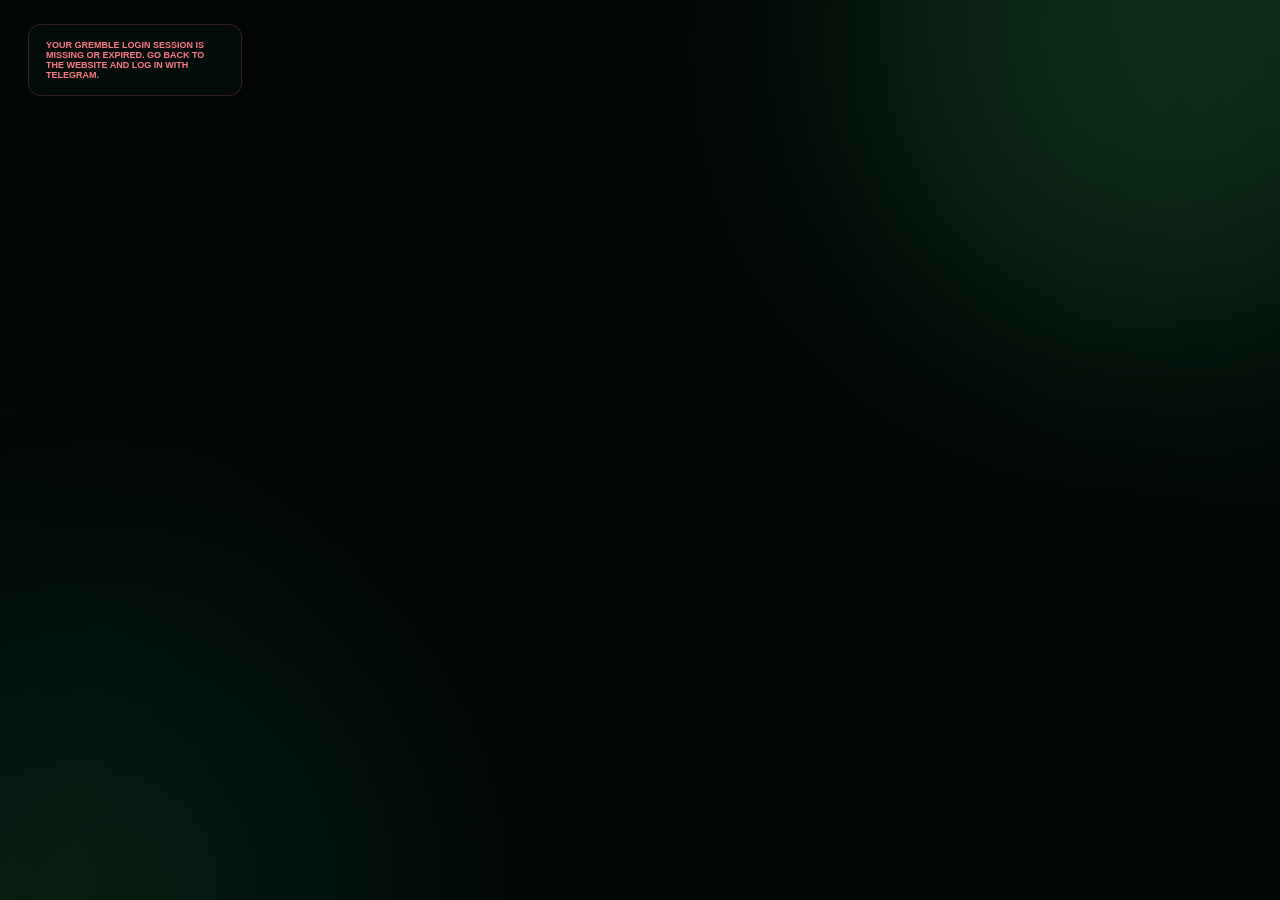
==== commit 25ec4d53: "Add files via upload" ====
--- a/admin.html
+++ b/admin.html
@@ -1318,6 +1318,158 @@
     border-radius:8px;
     background:rgba(0,6,3,.55);
     color:#e8eeea
+}
+
+.contest-note-input{
+    width:100%;
+    min-height:92px;
+    padding:10px;
+    resize:vertical;
+    border:1px solid rgba(101,255,131,.1);
+    border-radius:8px;
+    background:rgba(0,6,3,.55);
+    color:#e8eeea;
+    font-size:9px;
+    line-height:1.5
+}
+
+.contest-note-input::placeholder{
+    color:#56635b
+}
+
+.contest-header-actions{
+    display:flex;
+    align-items:center;
+    gap:8px
+}
+
+.contest-view-tabs{
+    display:flex;
+    gap:6px;
+    padding:4px;
+    border:1px solid rgba(101,255,131,.1);
+    border-radius:10px;
+    background:rgba(0,6,3,.4)
+}
+
+.contest-view-tab{
+    min-height:34px;
+    padding:0 11px;
+    border:1px solid transparent;
+    border-radius:7px;
+    background:transparent;
+    color:#78857d;
+    font-size:7px;
+    font-weight:900
+}
+
+.contest-view-tab.active{
+    border-color:rgba(101,255,131,.2);
+    background:rgba(101,255,131,.08);
+    color:var(--green)
+}
+
+.contest-end-button{
+    min-height:35px;
+    padding:0 12px;
+    border:1px solid rgba(255,101,112,.28);
+    border-radius:8px;
+    background:rgba(255,101,112,.07);
+    color:#ff737d;
+    font-size:7px;
+    font-weight:900
+}
+
+.past-contests-panel{
+    padding:18px;
+    border-top:1px solid rgba(101,255,131,.08);
+}
+
+.past-contests-header{
+    display:flex;
+    align-items:center;
+    justify-content:space-between;
+    gap:16px;
+    margin-bottom:14px;
+}
+
+.past-contests-header span{
+    display:block;
+    margin-bottom:4px;
+    color:#66736b;
+    font-size:7px;
+    font-weight:900;
+    letter-spacing:.12em;
+}
+
+.past-contests-header h3{
+    margin:0;
+    color:#e8eeea;
+    font-size:14px;
+    font-weight:900;
+}
+
+.past-contests-header > span{
+    margin:0;
+    padding:7px 10px;
+    border:1px solid rgba(101,255,131,.12);
+    border-radius:8px;
+    background:rgba(101,255,131,.04);
+    color:var(--green);
+}
+
+.past-contests-list{
+    display:grid;
+    gap:10px;
+}
+
+.past-contests-empty{
+    padding:28px 16px;
+    border:1px dashed rgba(101,255,131,.12);
+    border-radius:10px;
+    color:#66736b;
+    font-size:8px;
+    font-weight:900;
+    text-align:center;
+}
+
+.past-contest-card{
+    display:flex;
+    align-items:center;
+    justify-content:space-between;
+    gap:16px;
+    padding:14px;
+    border:1px solid rgba(101,255,131,.1);
+    border-radius:10px;
+    background:rgba(0,6,3,.4);
+}
+
+.past-contest-card:hover{
+    border-color:rgba(101,255,131,.22);
+}
+
+.past-contest-card-title{
+    margin:0 0 5px;
+    color:#e8eeea;
+    font-size:10px;
+    font-weight:900;
+}
+
+.past-contest-card-meta{
+    color:#66736b;
+    font-size:7px;
+    font-weight:800;
+}
+
+.past-contest-open-button{
+    min-height:32px;
+    padding:0 11px;
+    border:1px solid rgba(101,255,131,.18);
+    border-radius:7px;
+    background:rgba(101,255,131,.06);
+    color:var(--green);
+    font-size:7px;
+    font-weight:900;
 }
 
 .contest-requirements{
@@ -3139,20 +3291,52 @@
 
         <div class="contest-panel-header">
 
-            <div class="contest-title-copy">
-                <span>PRIVATE ADMIN AREA</span>
-                <h2>MEME CONTEST</h2>
-            </div>
+    <div class="contest-title-copy">
+        <span>PRIVATE ADMIN AREA</span>
+        <h2>MEME CONTEST</h2>
+    </div>
+
+    <div class="contest-header-actions">
+
+        <div class="contest-view-tabs">
 
             <button
                 type="button"
-                class="contest-close-button"
-                id="closeContestPanel"
+                class="contest-view-tab active"
+                id="contestCurrentTab"
             >
-                CLOSE
+                CURRENT CONTEST
             </button>
 
+            <button
+                type="button"
+                class="contest-view-tab"
+                id="contestPastTab"
+            >
+                PAST CONTESTS
+            </button>
+
         </div>
+
+        <button
+            type="button"
+            class="contest-end-button"
+            id="endContestButton"
+        >
+            END CONTEST
+        </button>
+
+        <button
+            type="button"
+            class="contest-close-button"
+            id="closeContestPanel"
+        >
+            CLOSE
+        </button>
+
+    </div>
+
+</div>
 
         <div class="contest-stats">
 
@@ -3221,6 +3405,18 @@
                         value="0"
                     >
 
+                    <label for="contestAdminNote">
+                        NOTE / DESCRIPTION
+                    </label>
+
+                    <textarea
+                         id="contestAdminNote"
+                         class="contest-note-input"
+                        maxlength="3000"
+                        placeholder="Write any private note about this participant..."
+                    ></textarea>
+
+                    
                     <label>
                         REQUIREMENTS
                     </label>
@@ -3324,6 +3520,7 @@
                                 <th>MEME</th>
                                 <th>POINTS</th>
                                 <th>RULES</th>
+                                <th>NOTE</th>
                                 <th>ADDED</th>
                                 <th>ACTIONS</th>
                                 <th>STATUS</th>
@@ -3375,6 +3572,43 @@
 
                 </div>
 
+            </div>
+
+        </div>
+
+
+        <div
+            class="past-contests-panel"
+            id="pastContestsPanel"
+            hidden
+        >
+
+            <div class="past-contests-header">
+
+                <div>
+                    <span>CONTEST HISTORY</span>
+                    <h3>PAST CONTESTS</h3>
+                </div>
+
+                <span id="pastContestsCount">
+                    0 CONTESTS
+                </span>
+
+            </div>
+
+
+            <div
+                class="past-contests-list"
+                id="pastContestsList"
+            ></div>
+
+
+            <div
+                class="past-contests-empty"
+                id="pastContestsEmpty"
+                hidden
+            >
+                NO PAST CONTESTS YET.
             </div>
 
         </div>
@@ -4480,20 +4714,26 @@
 
                 if(name){
 
-                    openAdminView(
-                        name
-                    );
-
-                    if(
-                        name ===
-                        "all-holders"
-                    ){
-
-                        window.loadAllHolders?.();
-
-                    }
-
-                }
+    openAdminView(
+        name
+    );
+
+    if(
+        name ===
+        "all-holders"
+    ){
+
+        window.loadAllHolders?.();
+
+        window.startAllHoldersAutoRefresh?.();
+
+    }else{
+
+        window.stopAllHoldersAutoRefresh?.();
+
+    }
+
+}
 
             }
         );
